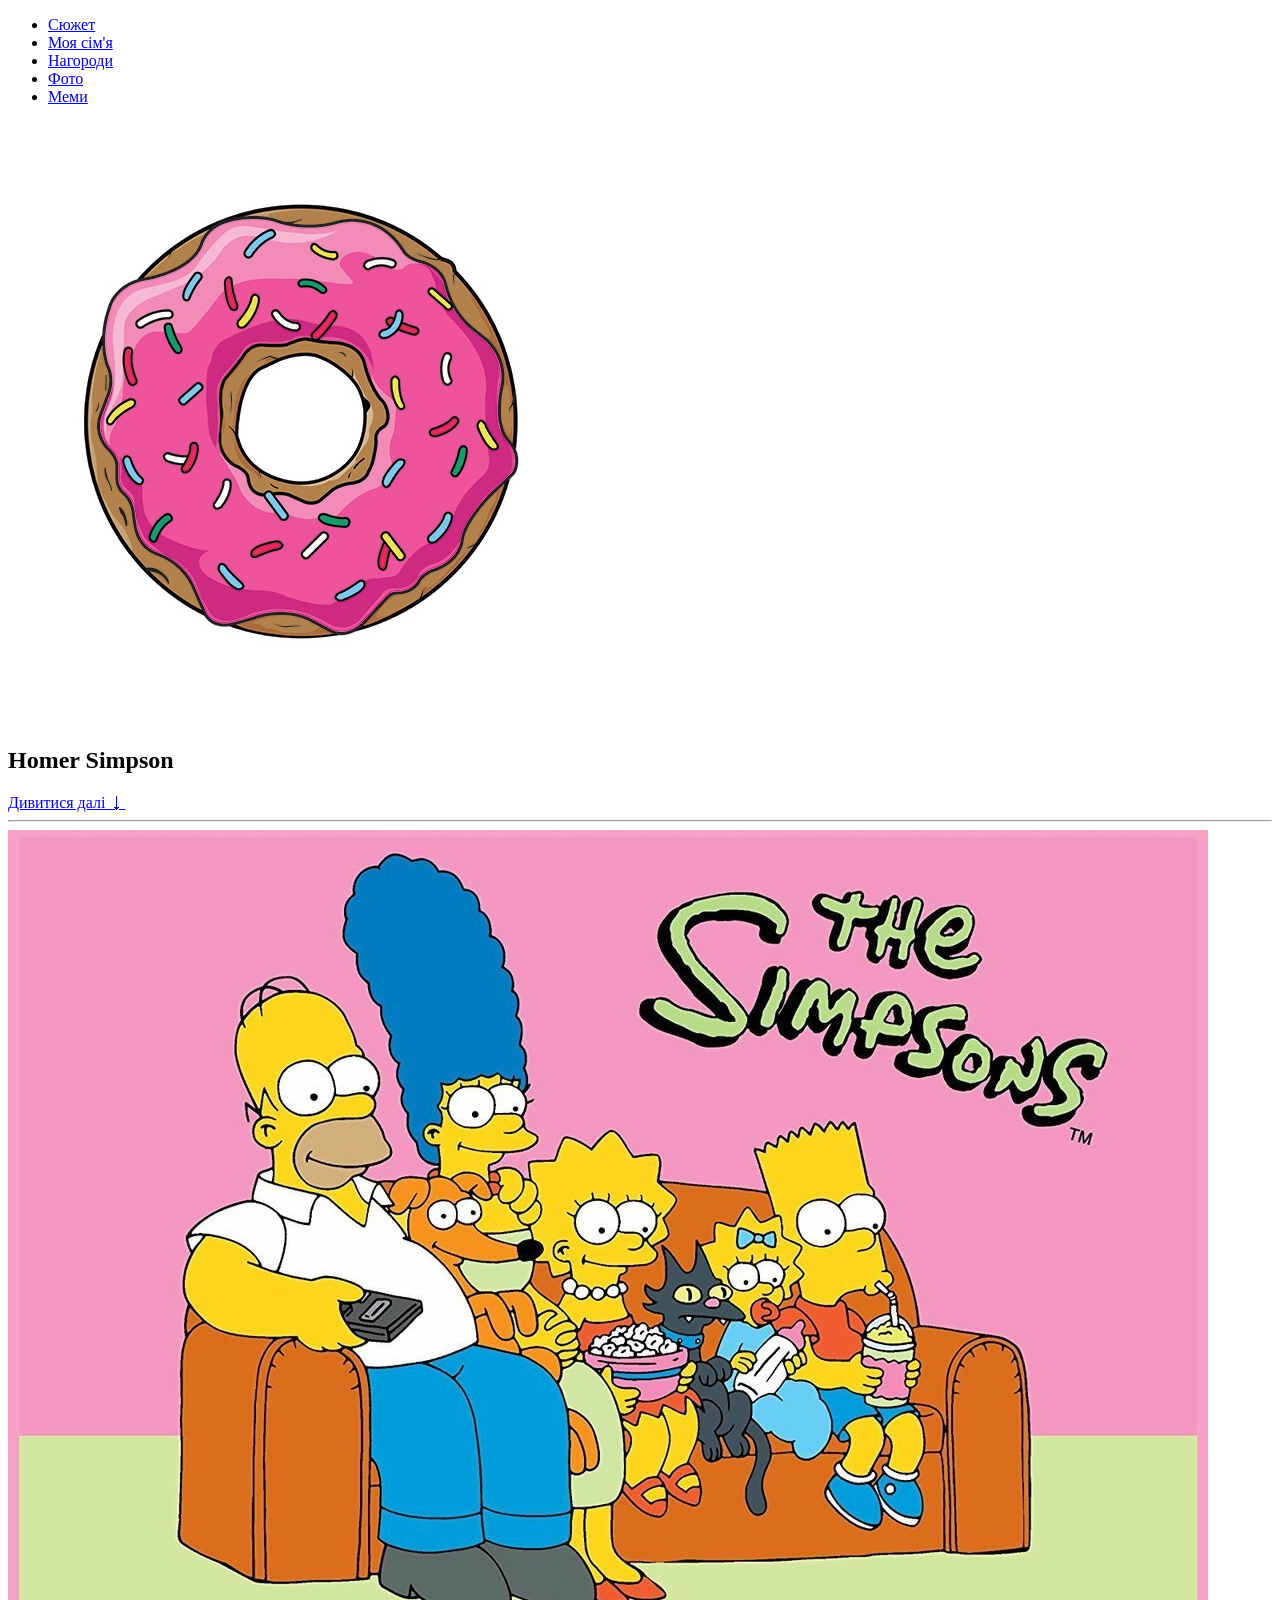
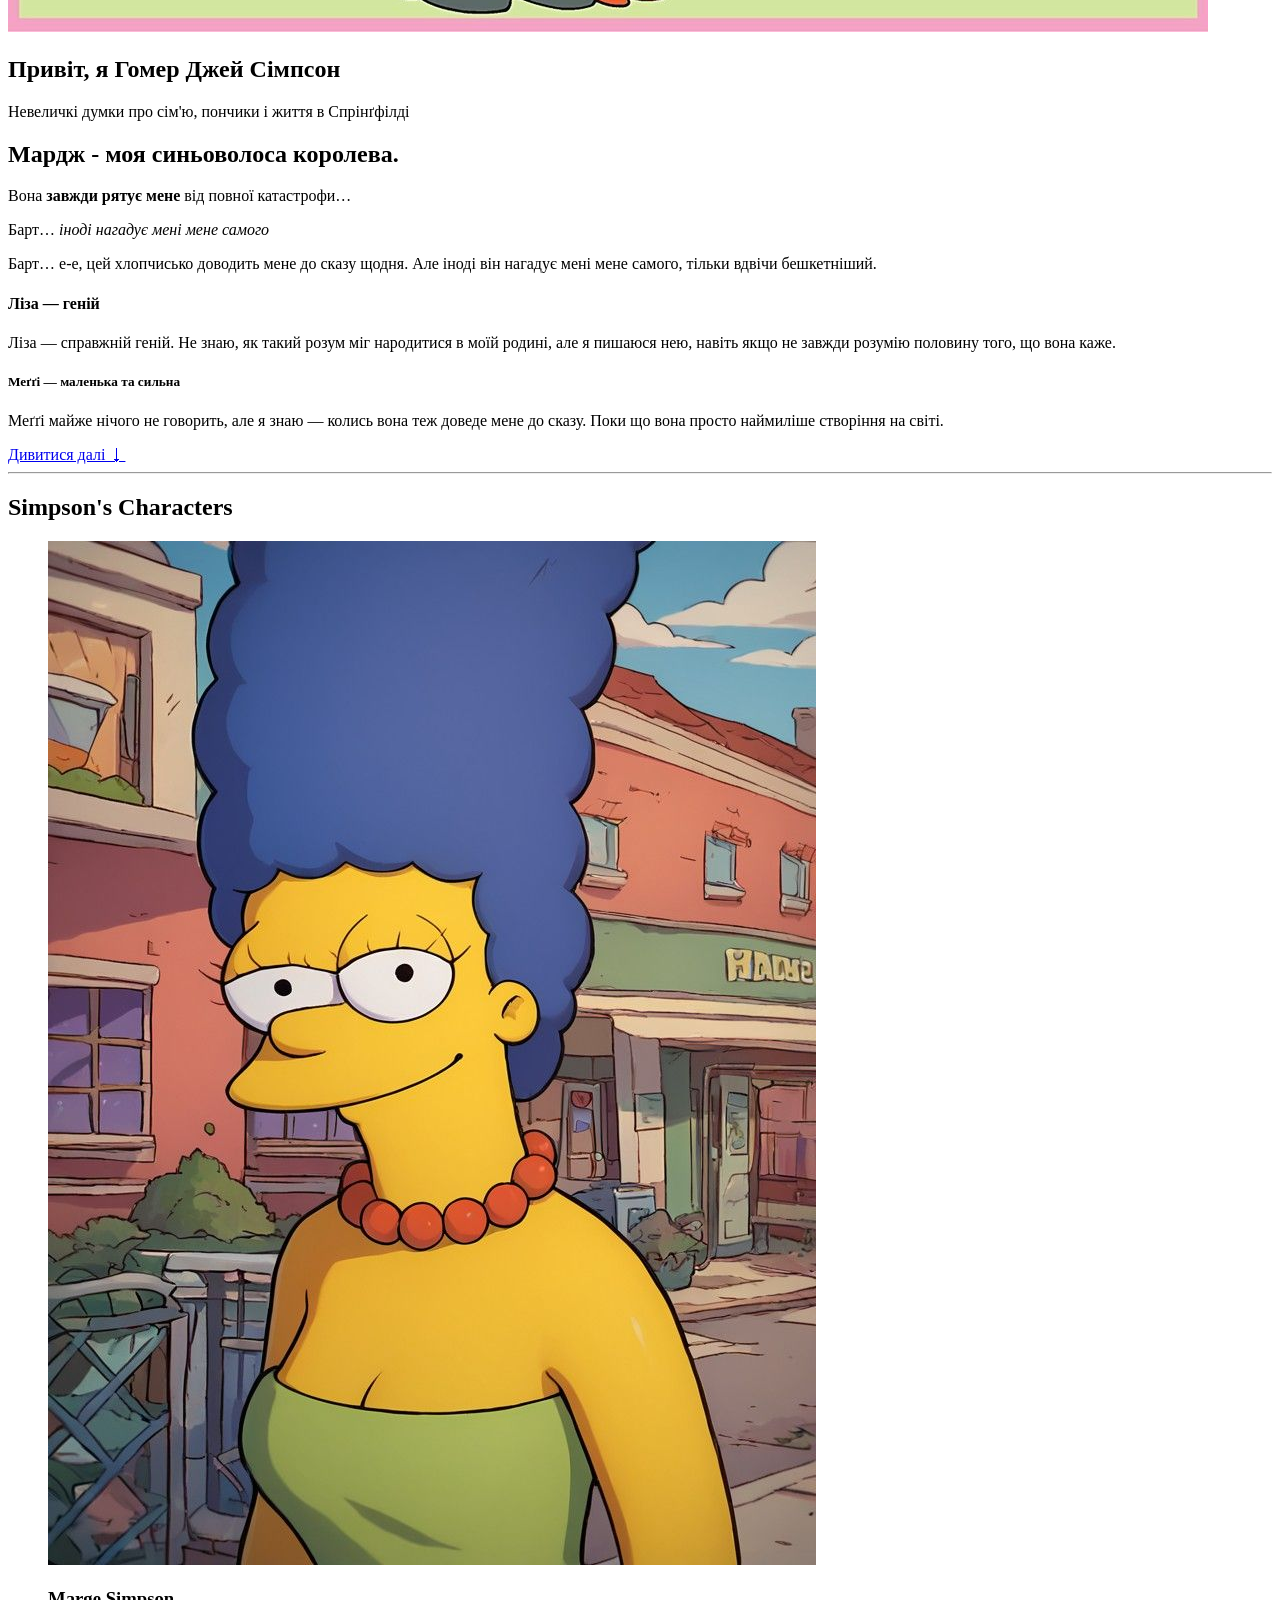
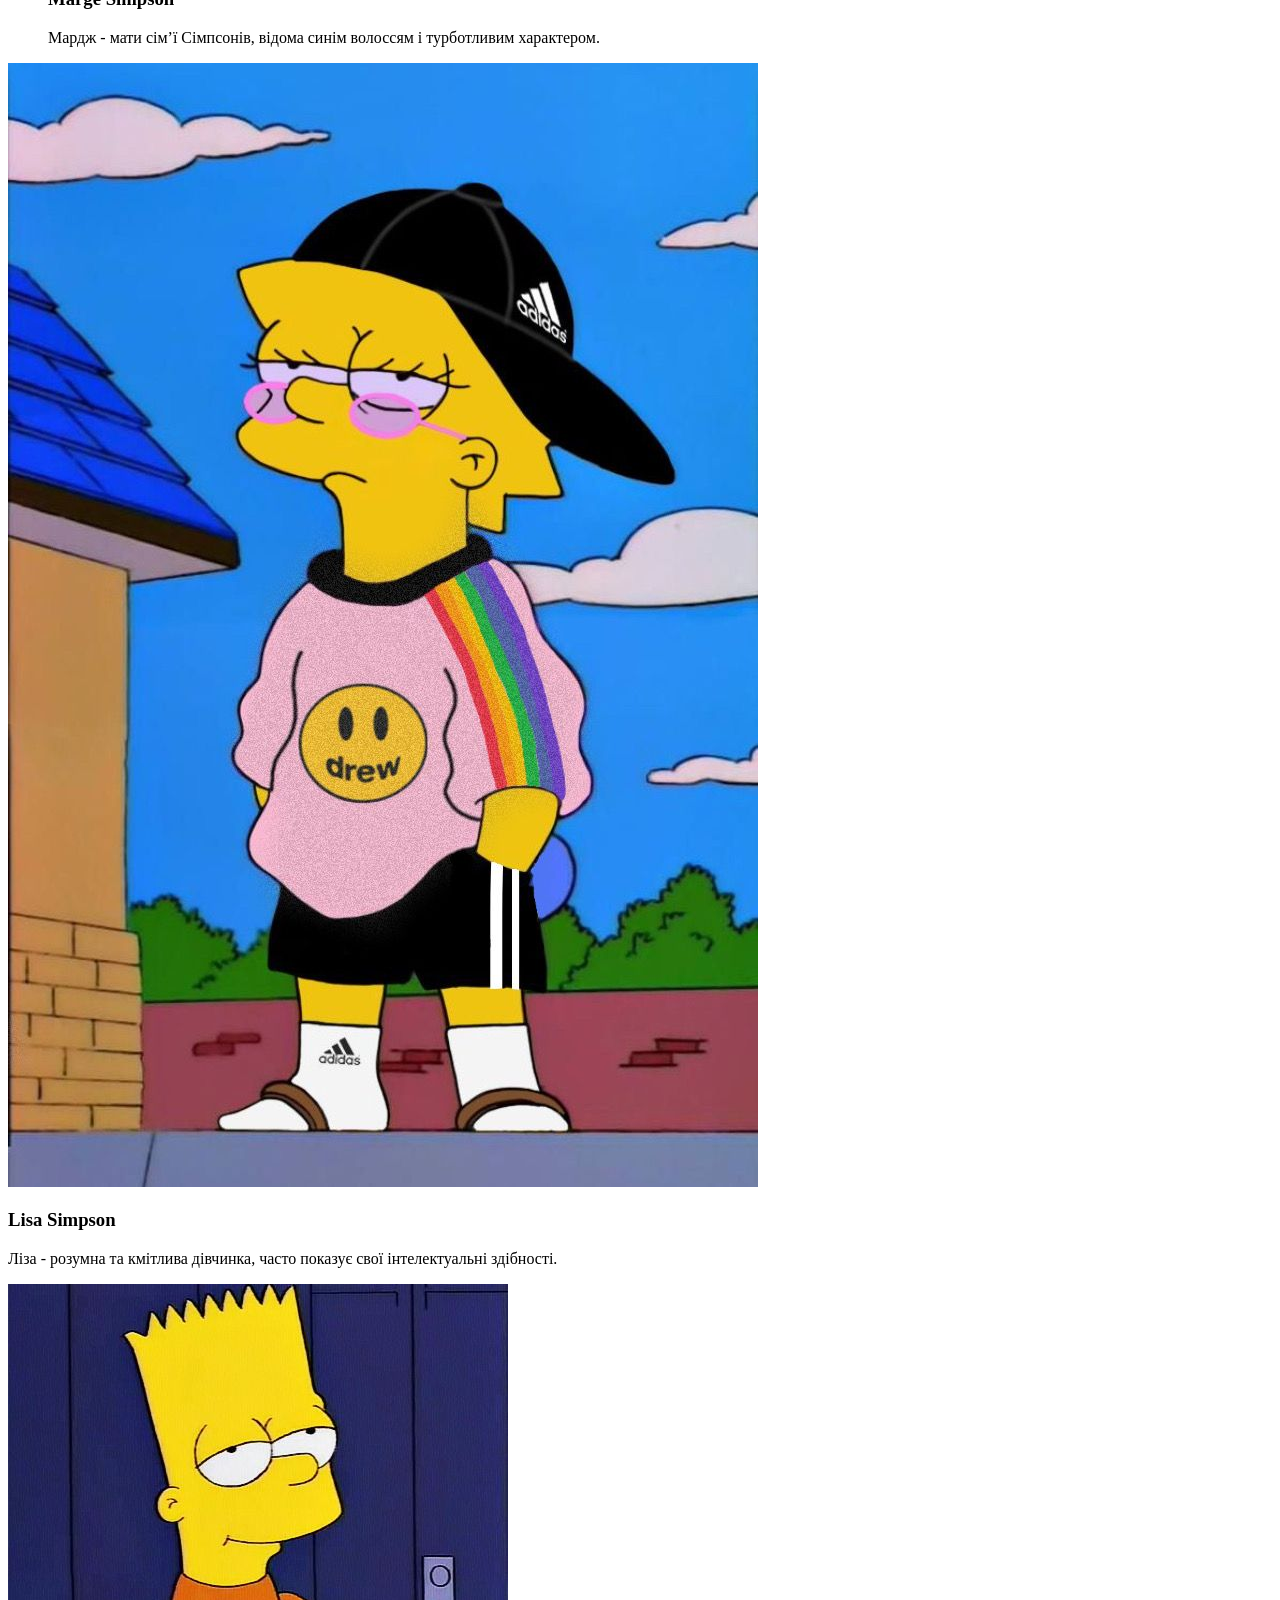
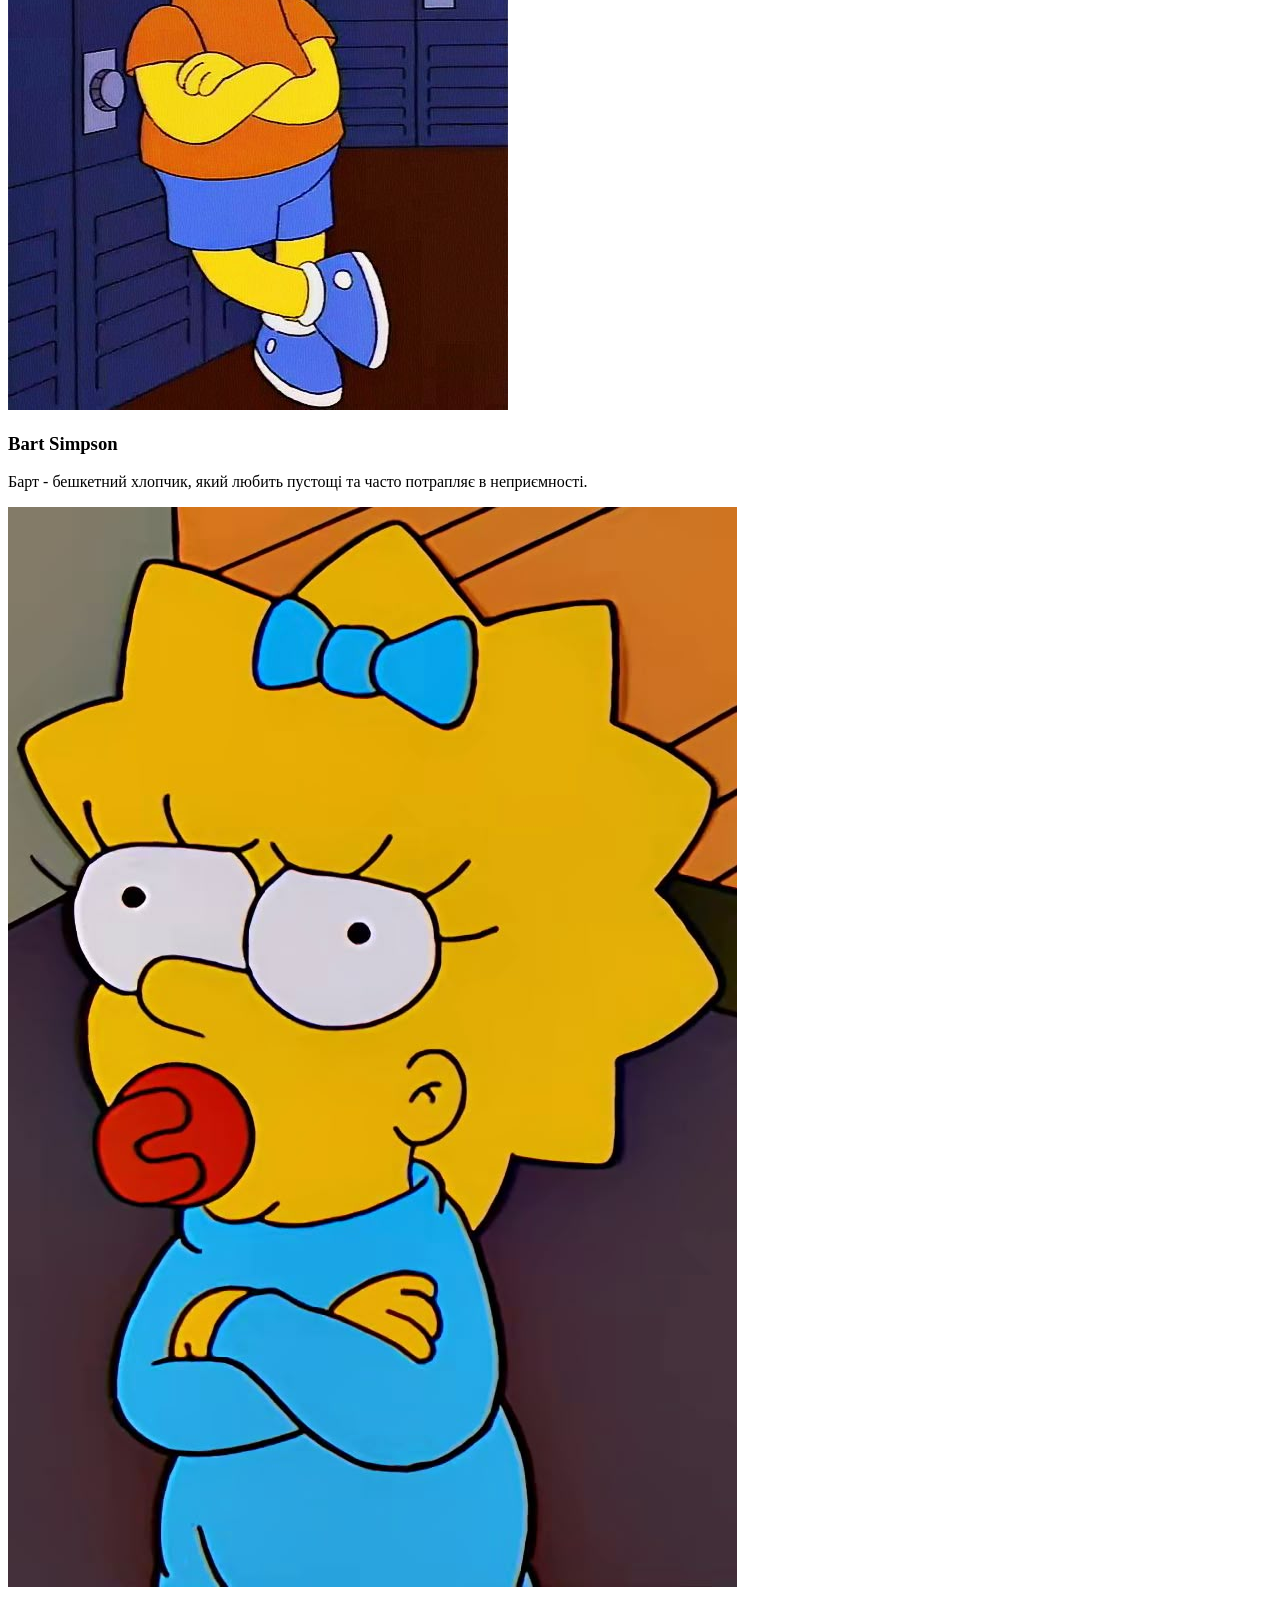
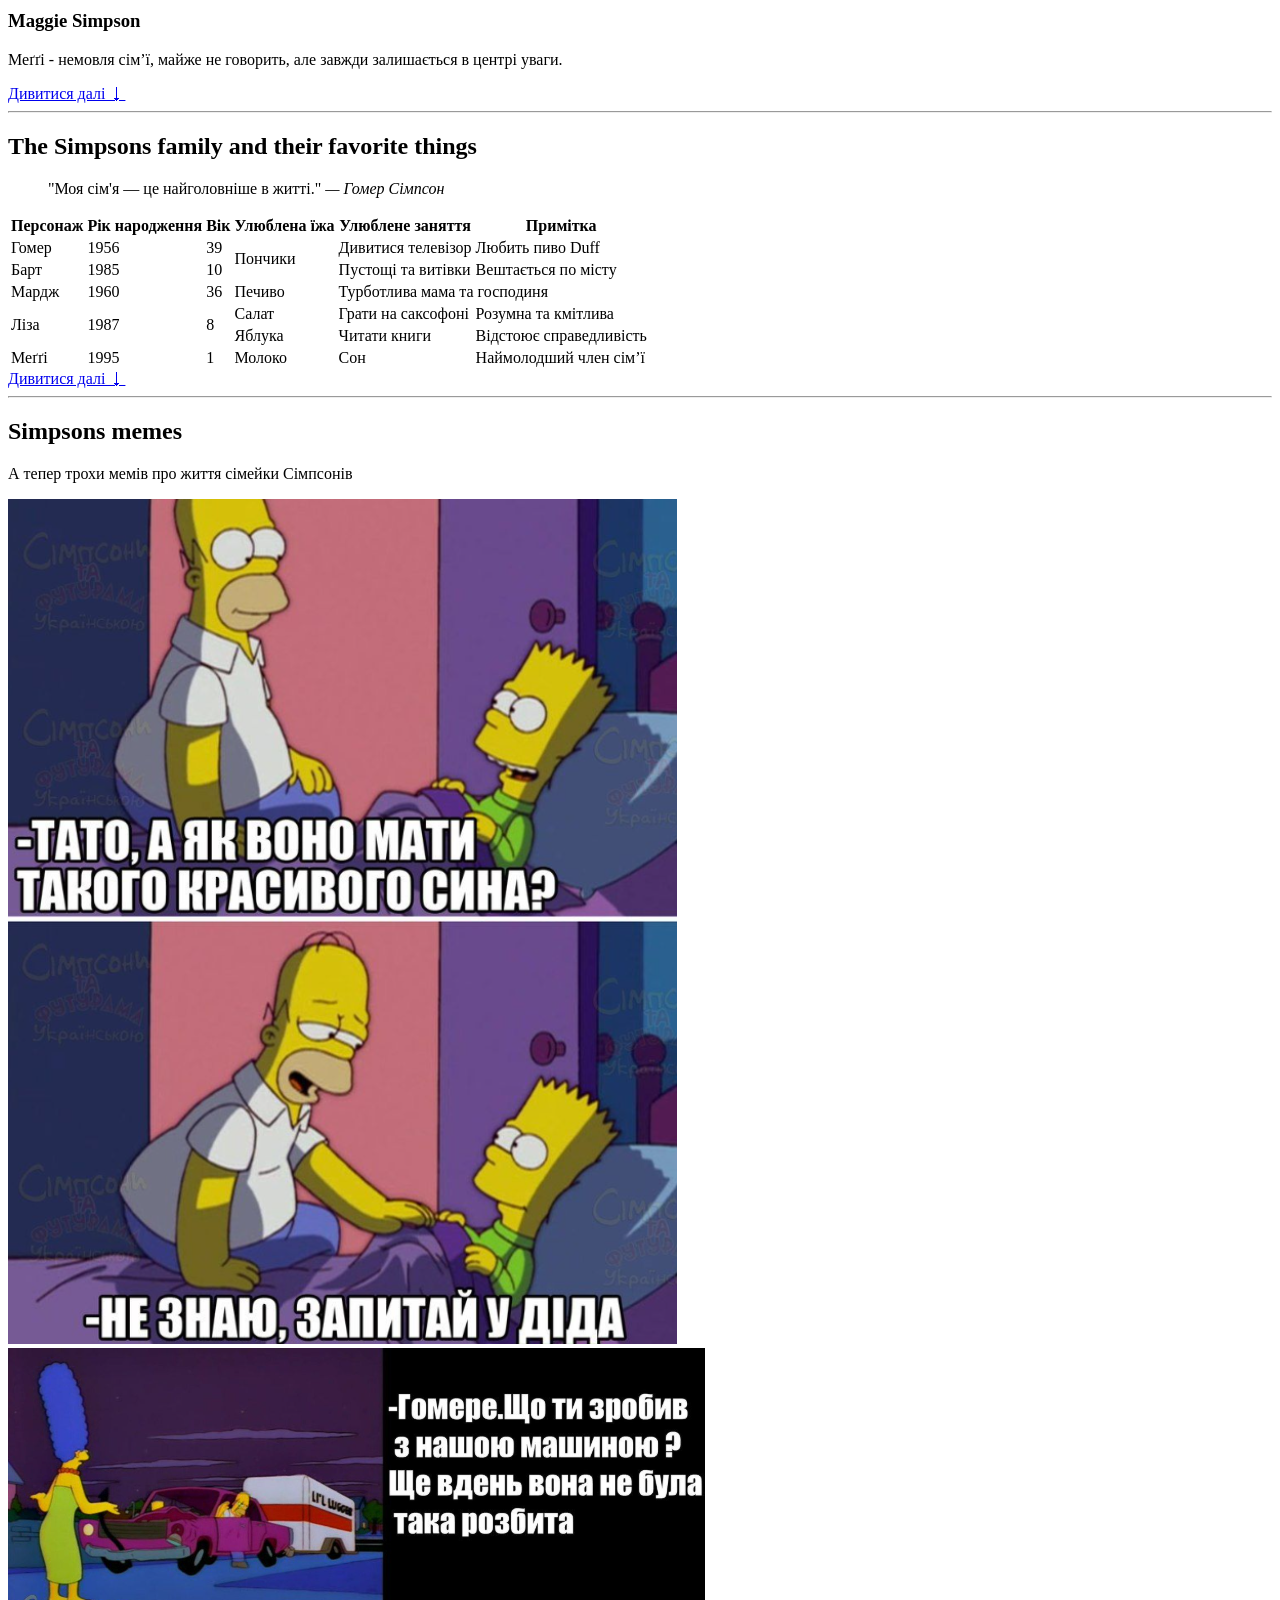
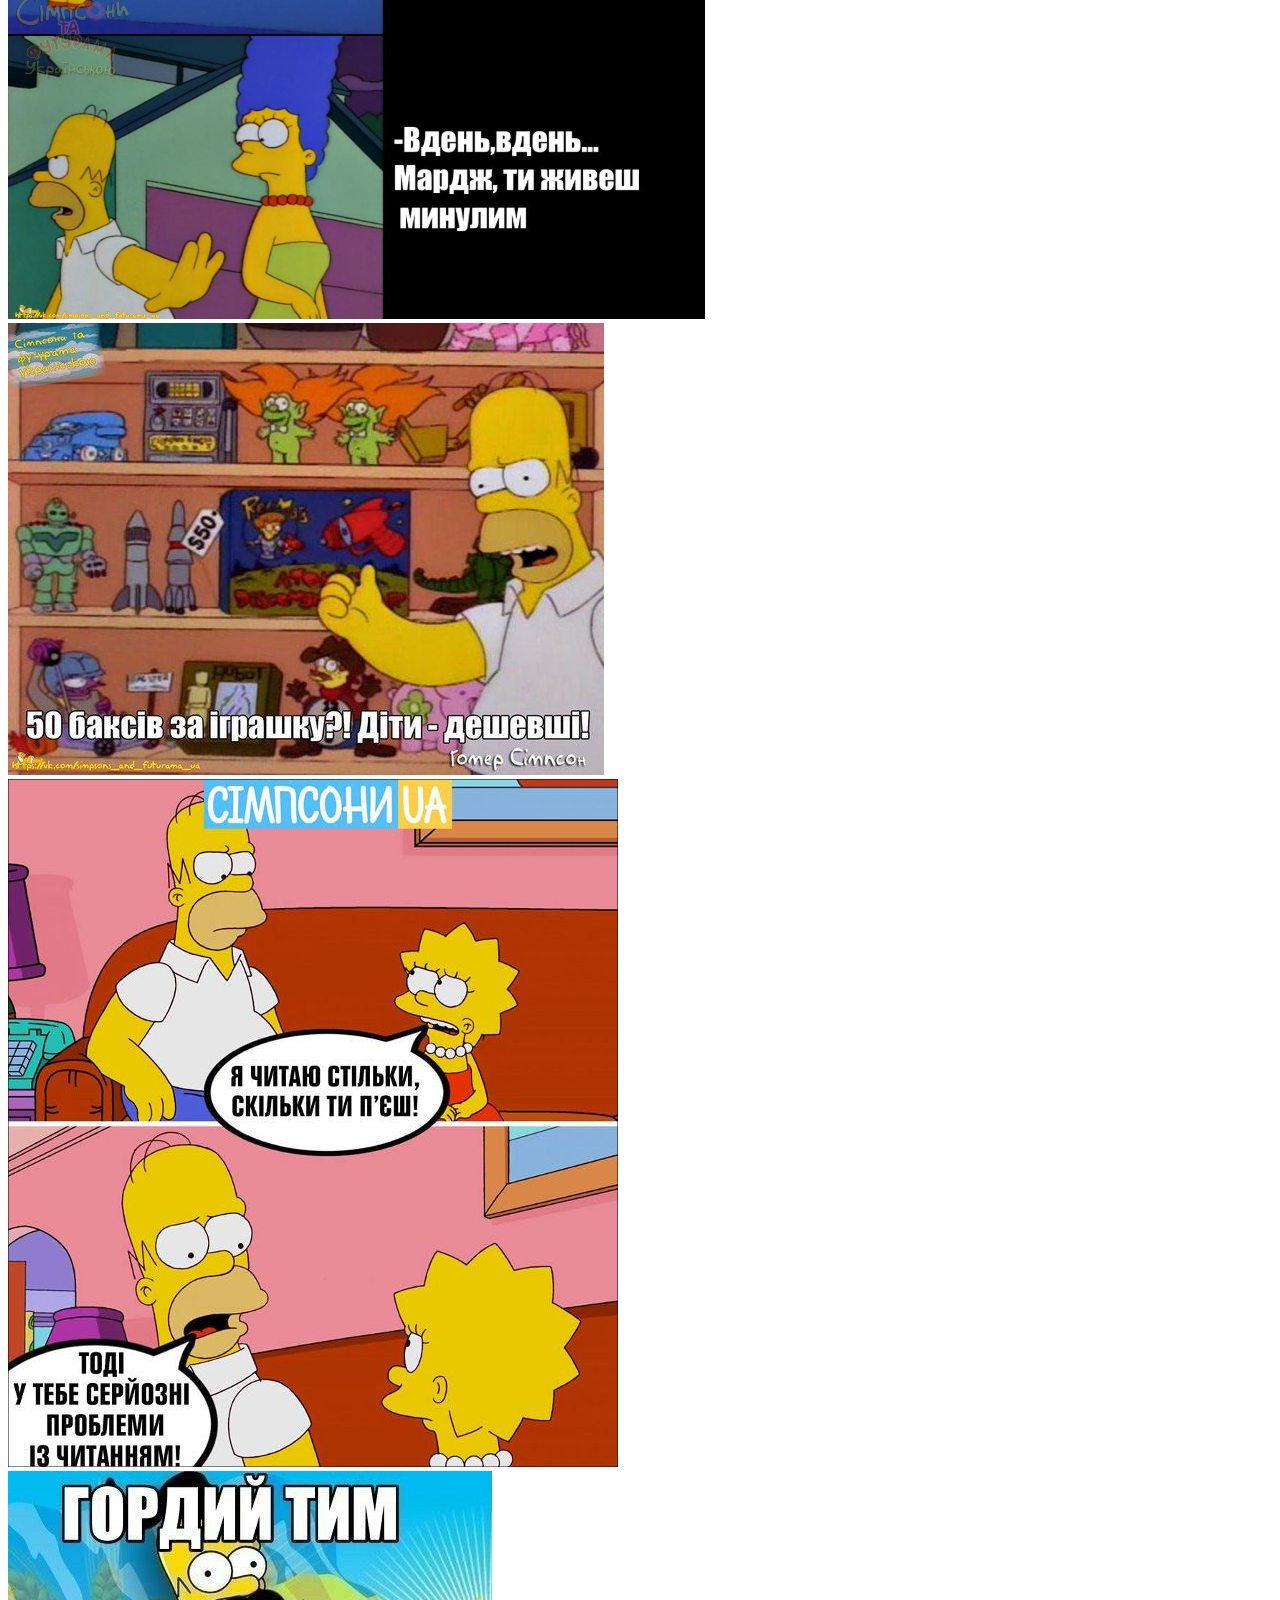
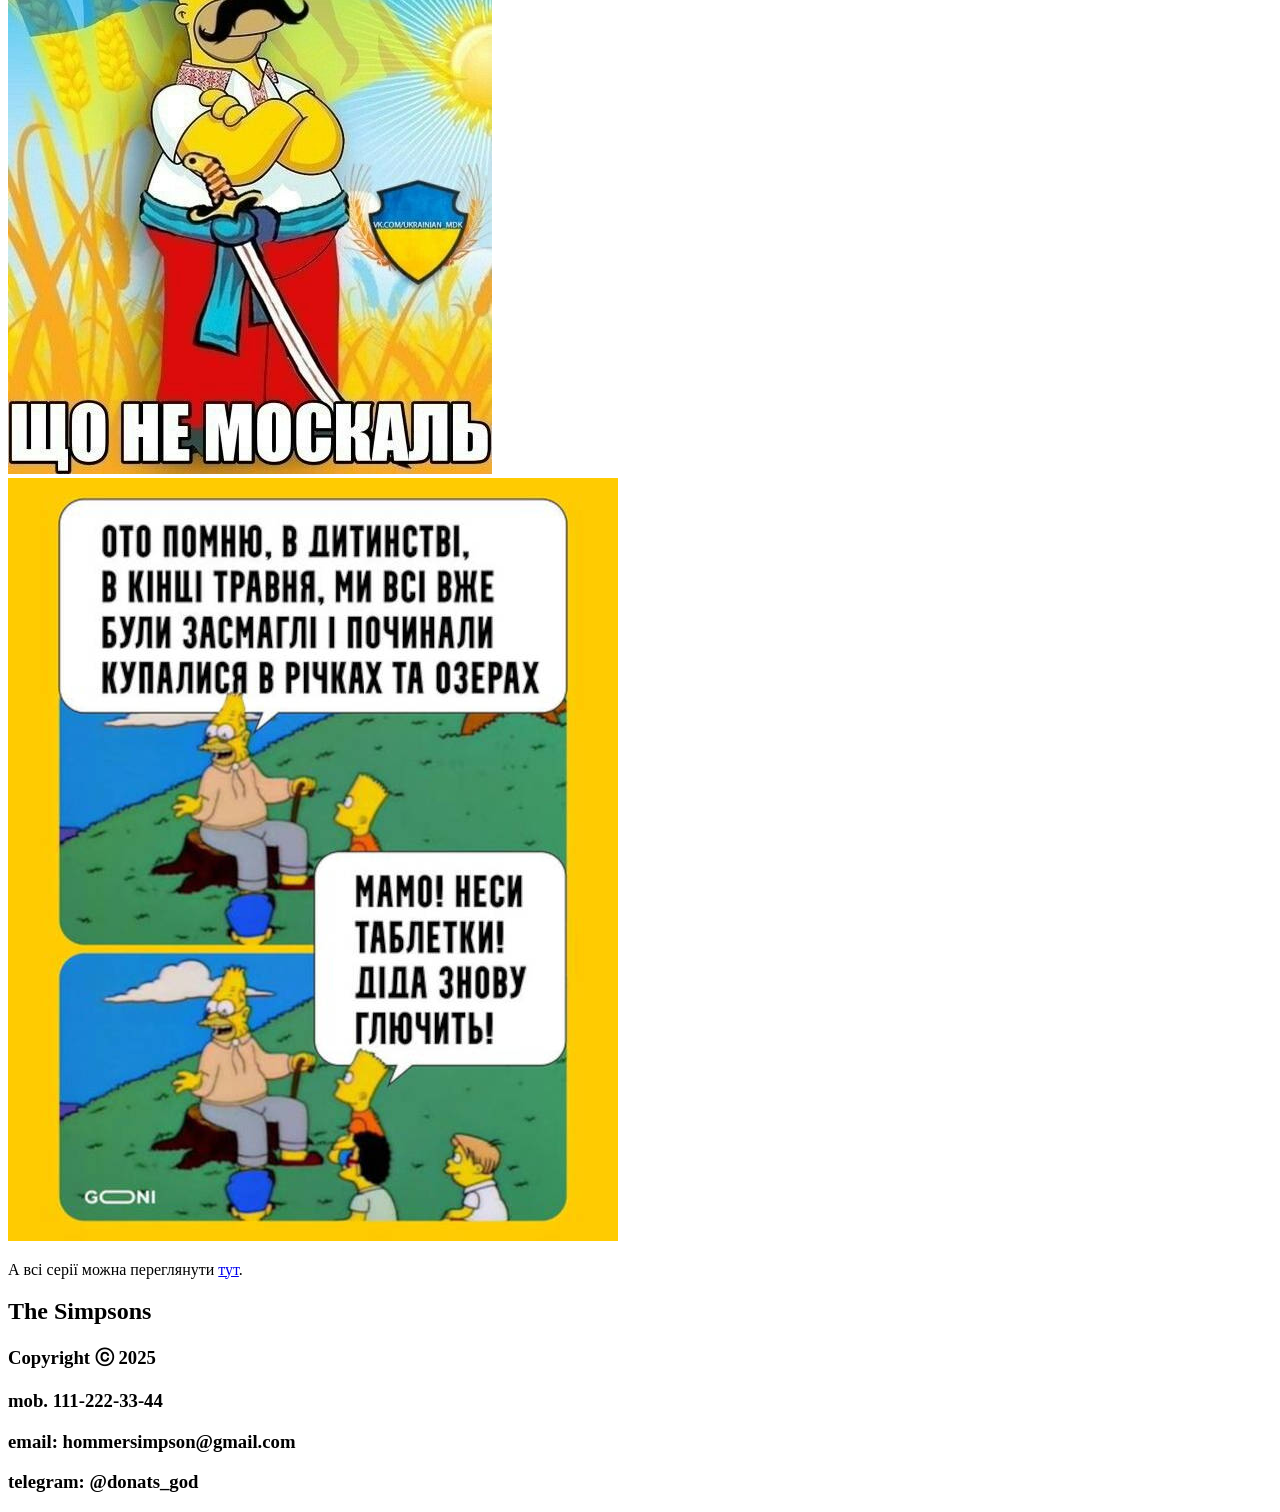
==== html/index.html @ 47d93197 "Initial commit - додано файли ЛР1" ====
<!DOCTYPE html>
<!DOCTYPE html>
<html lang="en">

<head>
    <title> Homer Simpson</title>
    <link rel="stylesheet" href="css/style.css">
    <link href="https://fonts.googleapis.com/css2?family=Bungee&display=swap" rel="stylesheet">
    <style>
        html {
            scroll-behavior: smooth;
        }
    </style>
</head>

<body>
    <header>
        <nav class="navbar">
            <ul>
                <li><a href="#plot">Сюжет</a></li>
                <li><a href="#film-crew">Моя сім'я</a></li>
                <li><a href="#awards">Нагороди</a></li>
                <li><a href="#photo">Фото</a></li>
                <li><a href="#contact">Меми</a></li>
            </ul> <img src="/images/img.png" alt="donat" class="logo"> </div>
            <div class="content">
                <h1>Homer Simpson</h1>
            </div>
            <div class="button1"> <a href="#plot" class="btn">Дивитися далі ⭣</a>
        </nav>
    </header>
    <main>
        <hr>
        <section id="plot">
            <div class="plot">
                <div class="info-container"> <img src="/images/family.png" alt="joke" class="family">
                    <div class="tell">
                        <h1>Привіт, я Гомер Джей Сімпсон</h1>
                        <p>Невеличкі думки про сім'ю, пончики і життя в Спрінґфілді</p>
                        <h2>Мардж - моя синьоволоса королева.</h2>
                        <p>Вона <strong>завжди рятує мене</strong> від повної катастрофи…</p>
                        <p>Барт… <em>іноді нагадує мені мене самого</em></p>
                        <p>Барт… е-е, цей хлопчисько доводить мене до сказу щодня. Але іноді він нагадує мені мене
                            самого, тільки вдвічи бешкетніший.</p>
                        <h4>Ліза — геній</h4>
                        <p>Ліза — справжній геній. Не знаю, як такий розум міг народитися в моїй родині, але я пишаюся
                            нею, навіть якщо не завжди розумію половину того, що вона каже.</p>
                        <h5>Меґґі — маленька та сильна</h5>
                        <p>Меґґі майже нічого не говорить, але я знаю — колись вона теж доведе мене до сказу. Поки що
                            вона просто наймиліше створіння на світі.</p>
                    </div>
                </div> <a href="#film-crew" class="btn">Дивитися далі ⭣</a>
            </div>
        </section>
        <hr>
        <section id="film-crew">
            <div class="persons">
                <h2>Simpson's Characters</h2>
                <div class="cards-container">
                    <figure class="card"> <img src="/images/margaret.png" alt="Mардж">
                        <figcaption>
                            <h3>Marge Simpson</h3>
                            <p>Мардж - мати сім’ї Сімпсонів, відома синім волоссям і турботливим характером.</p>
                        </figcaption>
                    </figure>
                    <article class="card"> <img src="/images/lisa.png" alt="Ліза">
                        <h3>Lisa Simpson</h3>
                        <p>Ліза - розумна та кмітлива дівчинка, часто показує свої інтелектуальні здібності.</p>
                    </article>
                    <div class="card"> <img src="/images/bart.png" alt="Барт">
                        <h3>Bart Simpson</h3>
                        <p>Барт - бешкетний хлопчик, який любить пустощі та часто потрапляє в неприємності.</p>
                    </div>
                    <div class="card"> <img src="/images/maggie.png" alt="Меґґі">
                        <h3>Maggie Simpson</h3>
                        <p>Меґґі - немовля сім’ї, майже не говорить, але завжди залишається в центрі уваги.</p>
                    </div>
                </div> <a href="#awards" class="btn">Дивитися далі ⭣</a>
            </div>
        </section>
        <hr>
        <section id="awards">
            <div class="awards-content">
                <h2>The Simpsons family and their favorite things</h2>
                <blockquote class="quote"> "Моя сім'я — це найголовніше в житті." <cite>— Гомер Сімпсон</cite>
                </blockquote>
                <table>
                    <tr>
                        <th>Персонаж</th>
                        <th>Рік народження</th>
                        <th>Вік</th>
                        <th>Улюблена їжа</th>
                        <th>Улюблене заняття</th>
                        <th>Примітка</th>
                    </tr>
                    <tr>
                        <td>Гомер</td>
                        <td>1956</td>
                        <td>39</td>
                        <td rowspan="2">Пончики</td>
                        <td>Дивитися телевізор</td>
                        <td>Любить пиво Duff</td>
                    </tr>
                    <tr>
                        <td>Барт</td>
                        <td>1985</td>
                        <td>10</td>
                        <td>Пустощі та витівки</td>
                        <td>Вештається по місту</td>
                    </tr>
                    <tr>
                        <td>Мардж</td>
                        <td>1960</td>
                        <td>36</td>
                        <td>Печиво</td>
                        <td colspan="2">Турботлива мама та господиня</td>
                    </tr>
                    <tr>
                        <td rowspan="2">Ліза</td>
                        <td rowspan="2">1987</td>
                        <td rowspan="2">8</td>
                        <td>Салат</td>
                        <td>Грати на саксофоні</td>
                        <td>Розумна та кмітлива</td>
                    </tr>
                    <tr>
                        <td>Яблука</td>
                        <td>Читати книги</td>
                        <td>Відстоює справедливість</td>
                    </tr>
                    <tr>
                        <td>Меґґі</td>
                        <td>1995</td>
                        <td>1</td>
                        <td>Молоко</td>
                        <td>Сон</td>
                        <td>Наймолодший член сім’ї</td>
                    </tr>
                </table> <a href="#photo" class="btn">Дивитися далі ⭣</a>
        </section>
        <hr>
        <section id="photo">
            <h2 class="mem">Simpsons memes</h2>
            <p class="mem-note">А тепер трохи мемів про життя сімейки Сімпсонів</p>
            <aside>
                <div class="mems-container">
                    <div class="mem-card"><img src="/images/mem1.png" alt="Мем 1"></div>
                    <div class="mem-card"><img src="/images/mem2.png" alt="Мем 2"></div>
                    <div class="mem-card"><img src="/images/mem3.png" alt="Мем 3"></div>
                    <div class="mem-card"><img src="/images/mem4.png" alt="Мем 4"></div>
                    <div class="mem-card"><img src="/images/mem5.png" alt="Мем 5"></div>
                    <div class="mem-card"><img src="/images/mem6.png" alt="Мем 6"></div>
                </div>
                <p class="watch-link"> А всі серії можна переглянути <a href="https://simpsonsua.tv/simpsony/"
                        target="_blank">тут</a>. </p>
            </aside>
        </section>
        </div>
        </section>
    </main>
    <section id="contact">
        <div class="text">
            <h1>The Simpsons</h1>
        </div>
        <div class="footer">
            <h3>Copyright ⓒ 2025</h3>
            <h3>mob. 111-222-33-44</h3>
            <h3>email: hommersimpson@gmail.com</h3>
            <h3>telegram: @donats_god</h3>
        </div>
    </section>
</body>

</html>
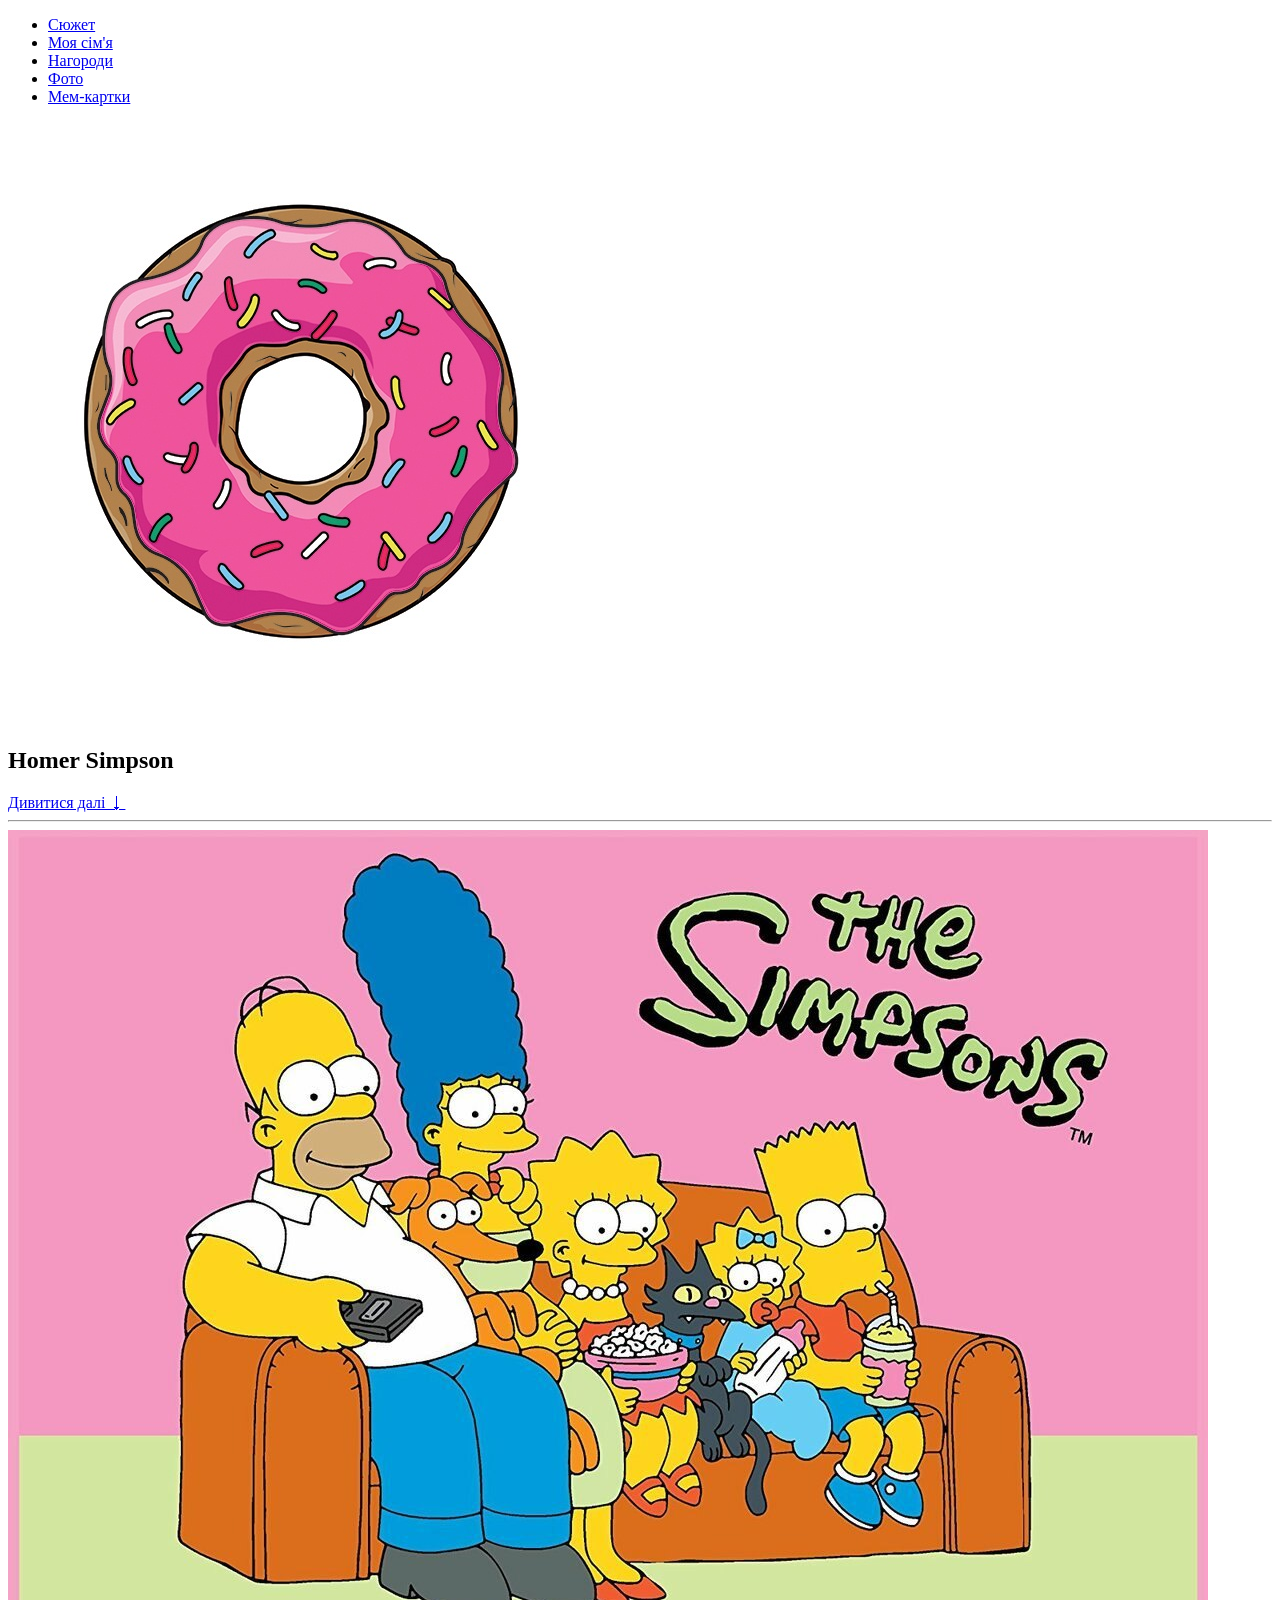
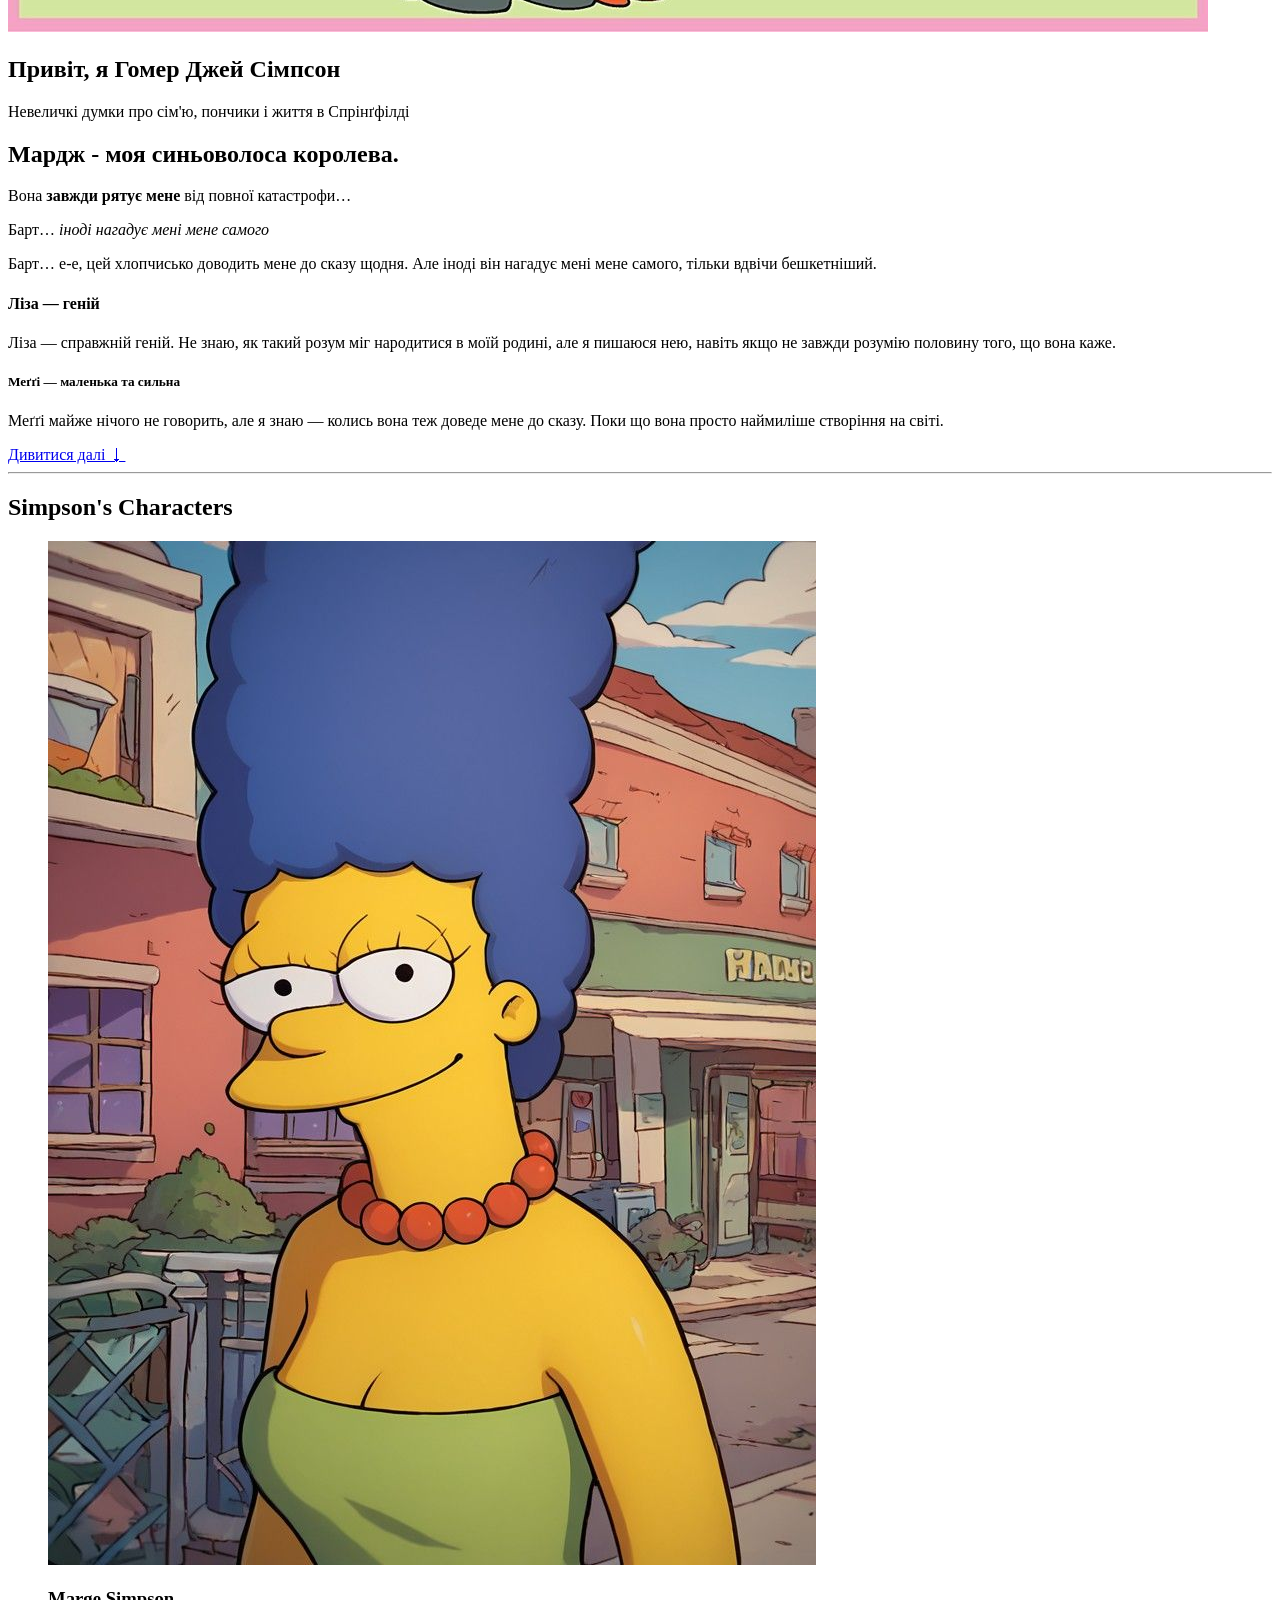
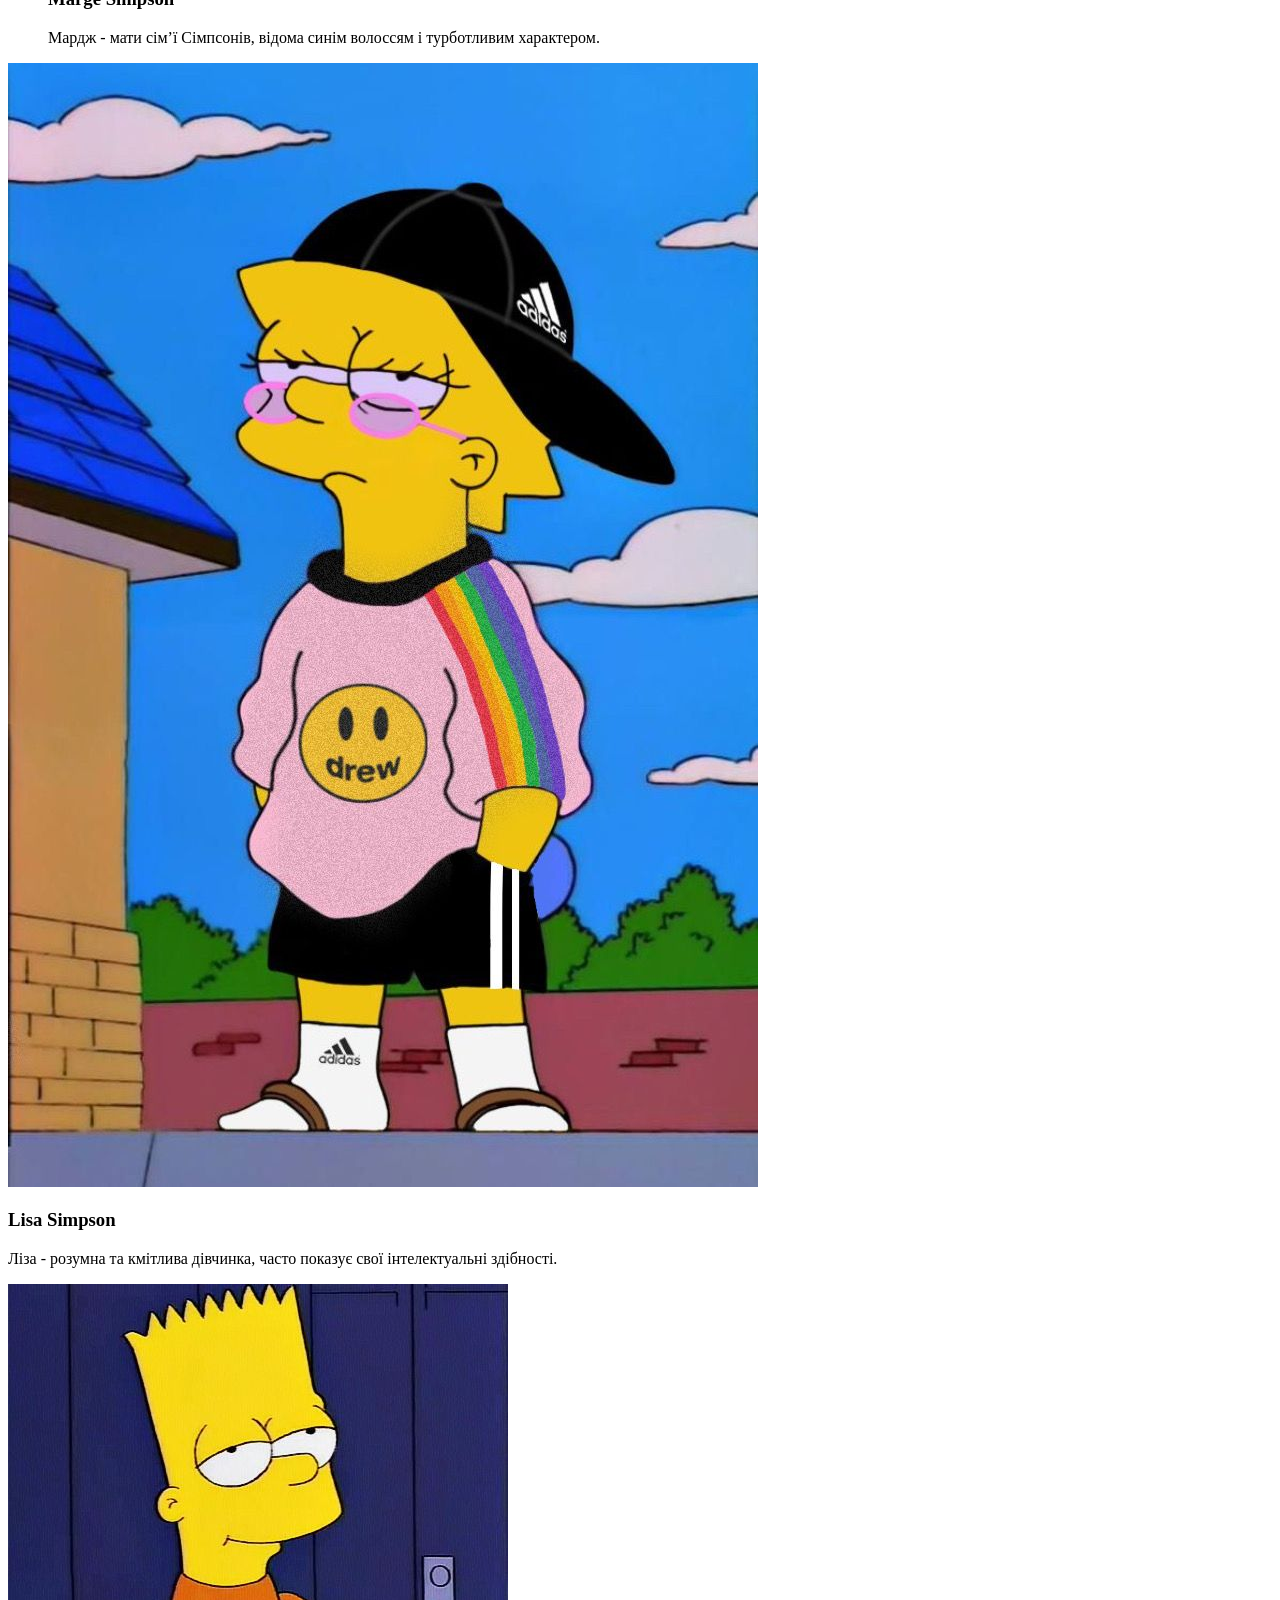
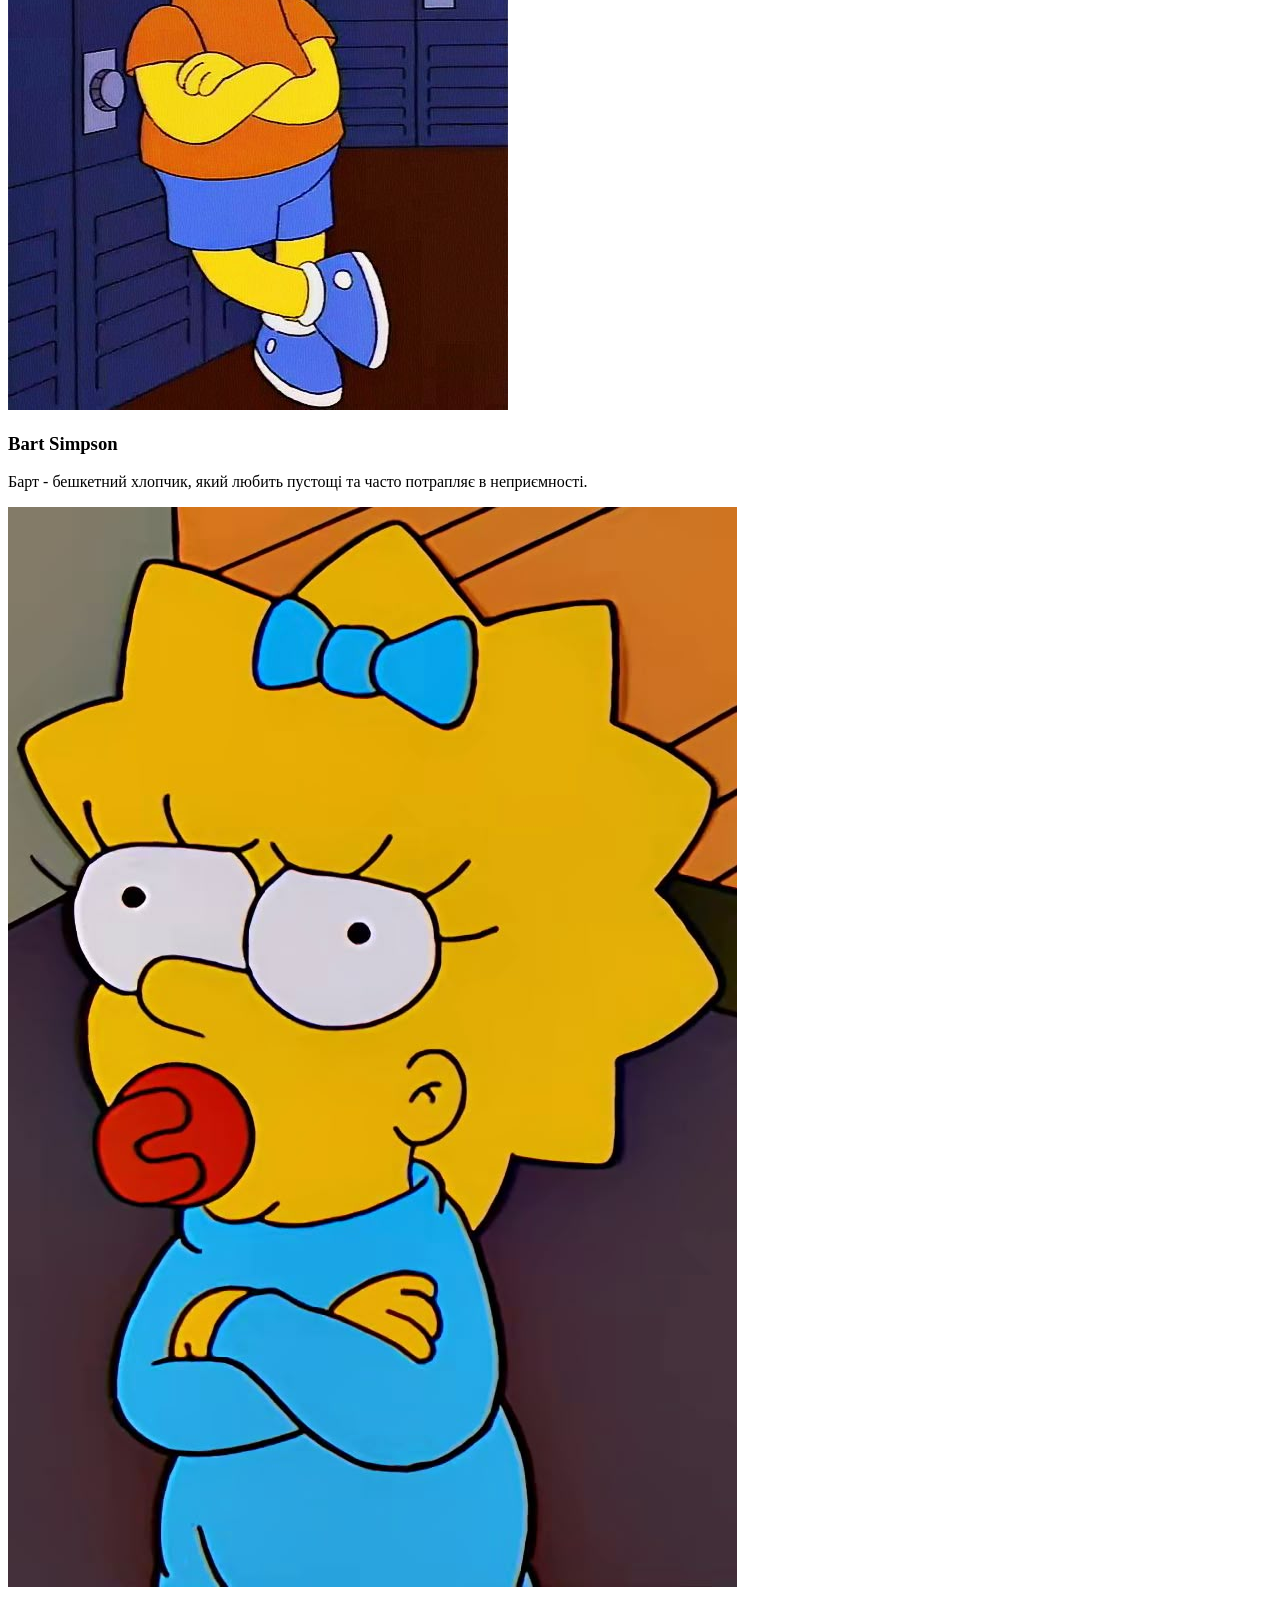
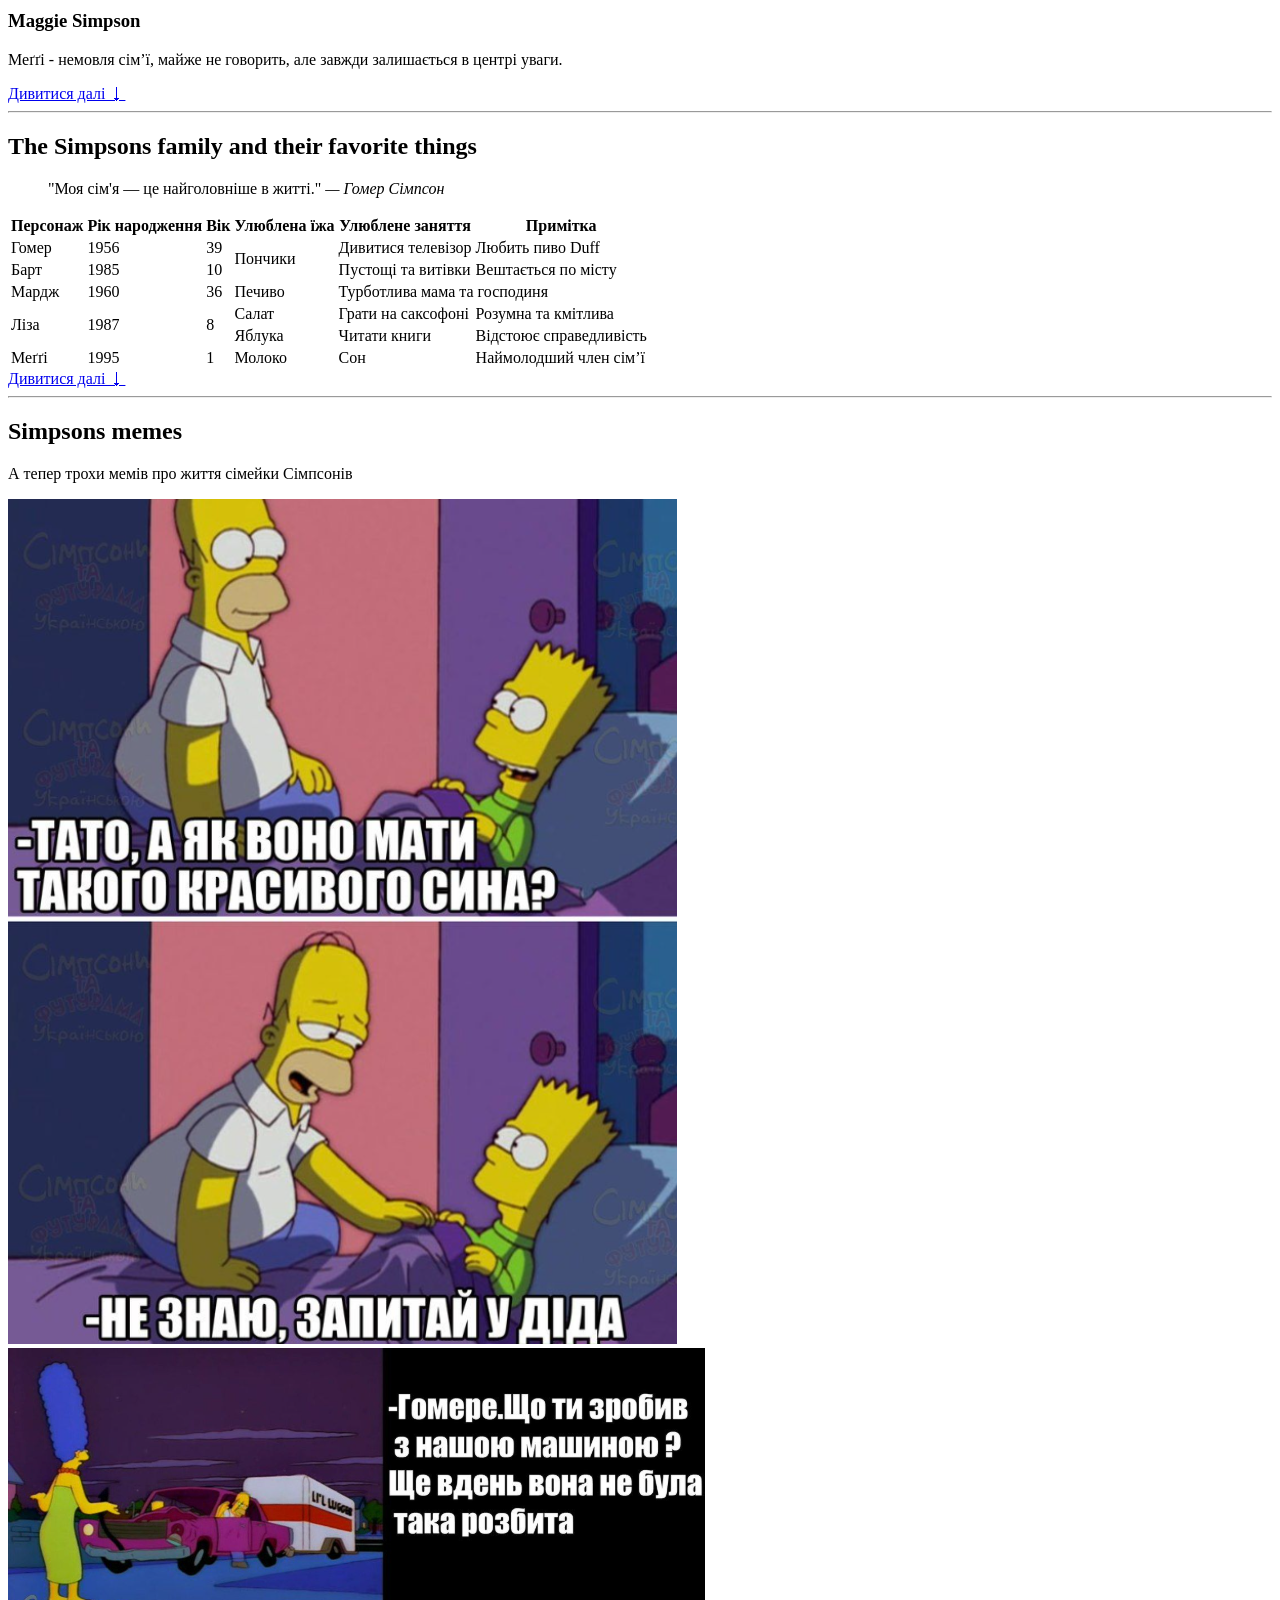
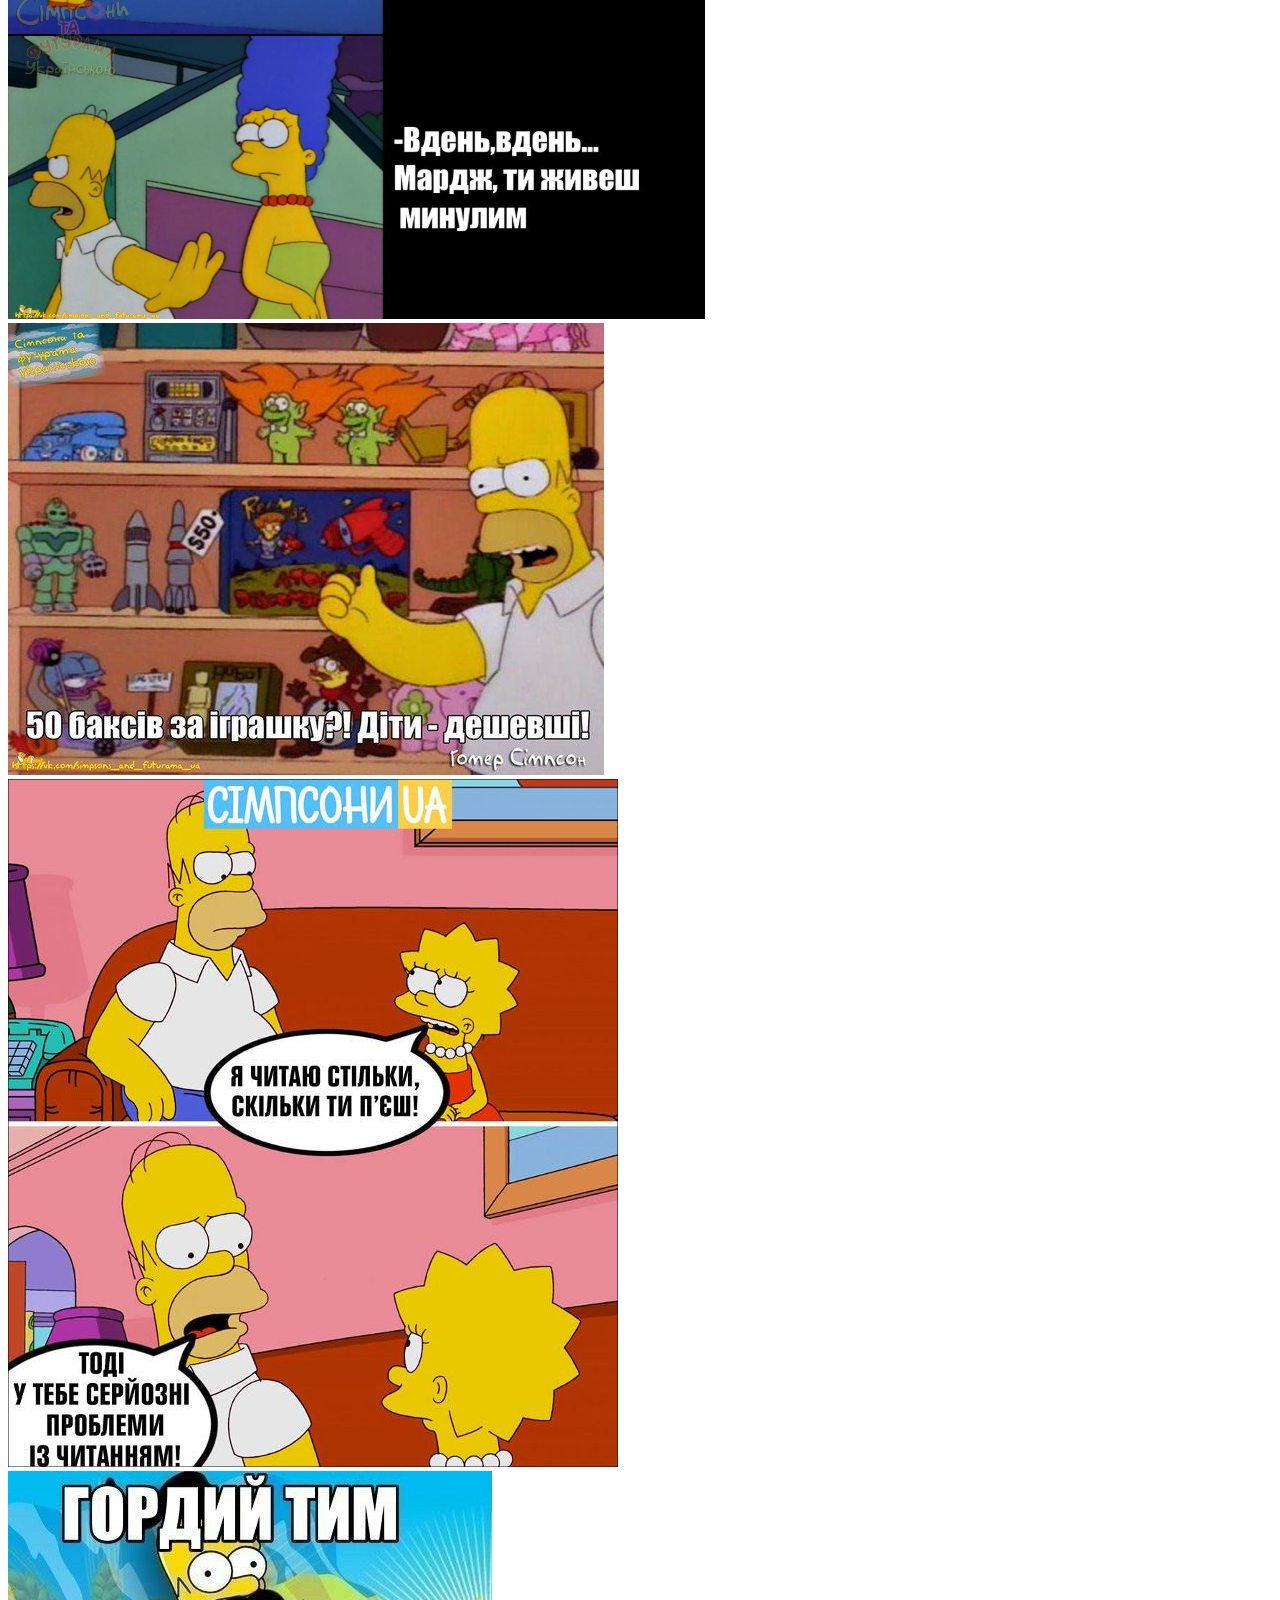
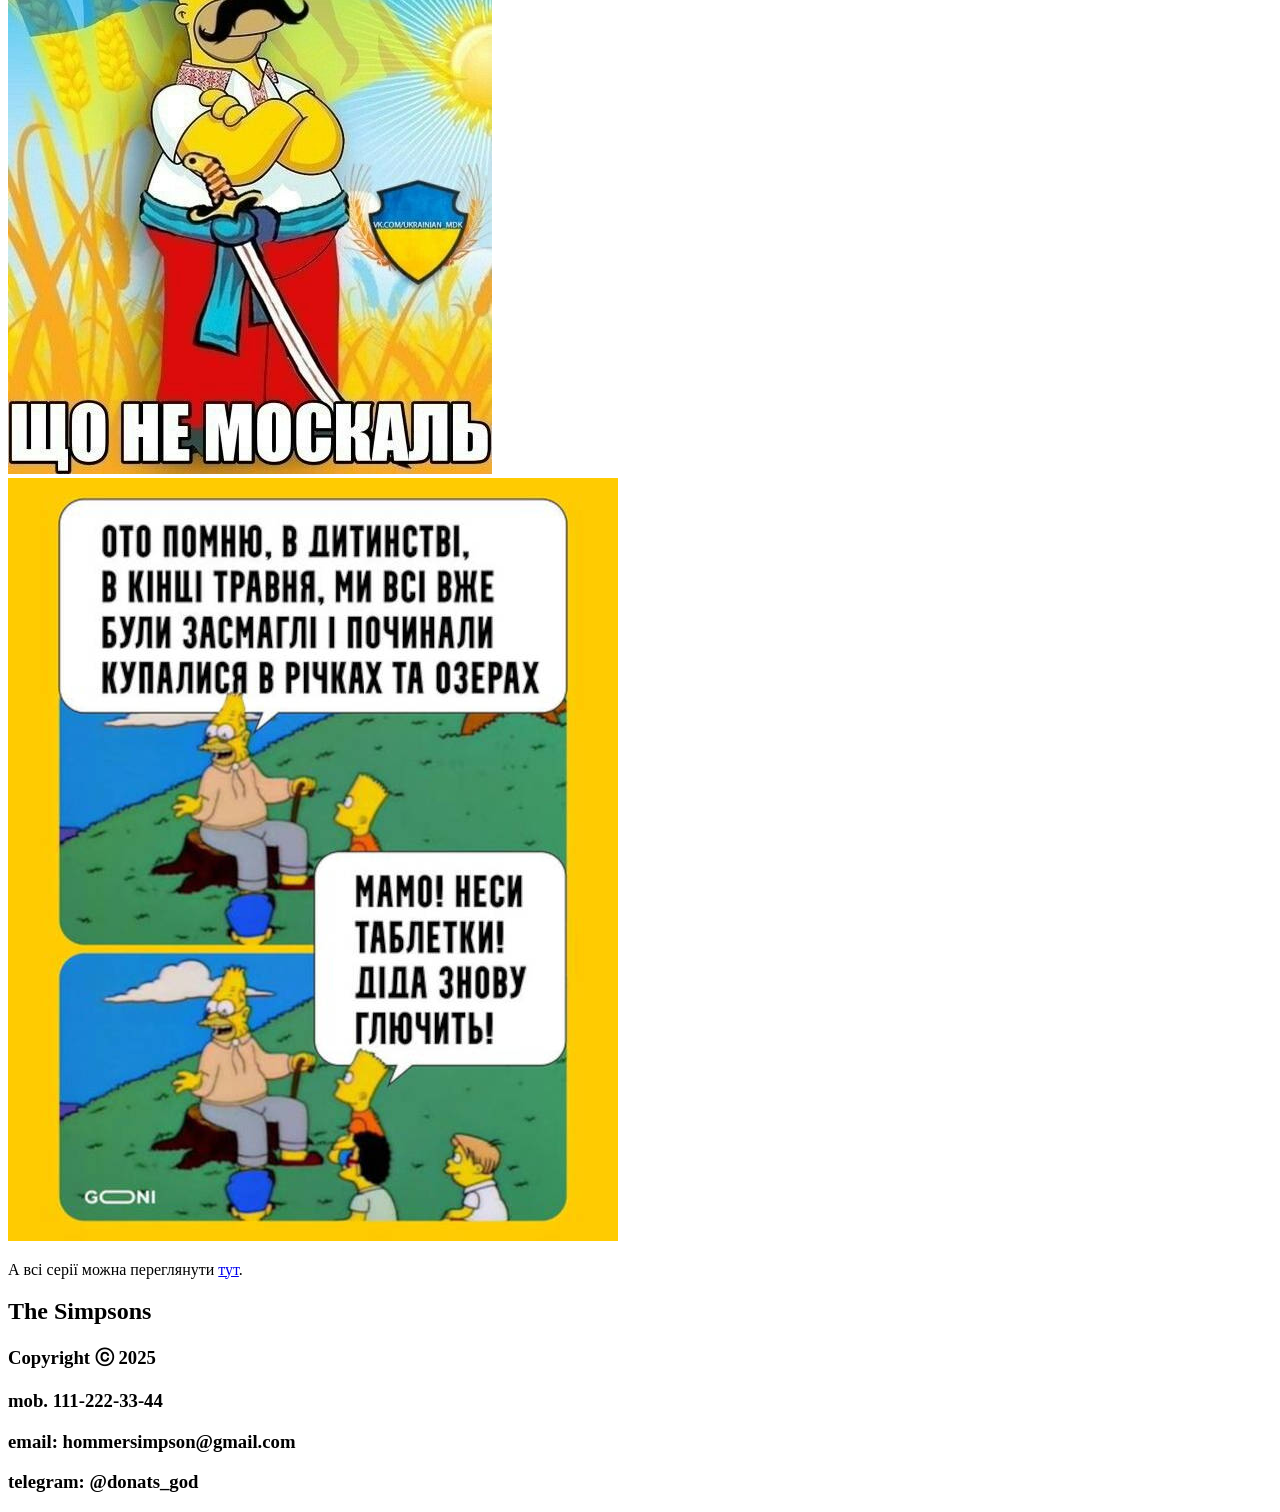
==== commit 6887d4aa: "Змінено назву сторінки у гілці new-feature" ====
--- a/html/index.html
+++ b/html/index.html
@@ -21,7 +21,7 @@
                 <li><a href="#film-crew">Моя сім'я</a></li>
                 <li><a href="#awards">Нагороди</a></li>
                 <li><a href="#photo">Фото</a></li>
-                <li><a href="#contact">Меми</a></li>
+                <li><a href="#contact">Мем-картки</a></li>
             </ul> <img src="/images/img.png" alt="donat" class="logo"> </div>
             <div class="content">
                 <h1>Homer Simpson</h1>
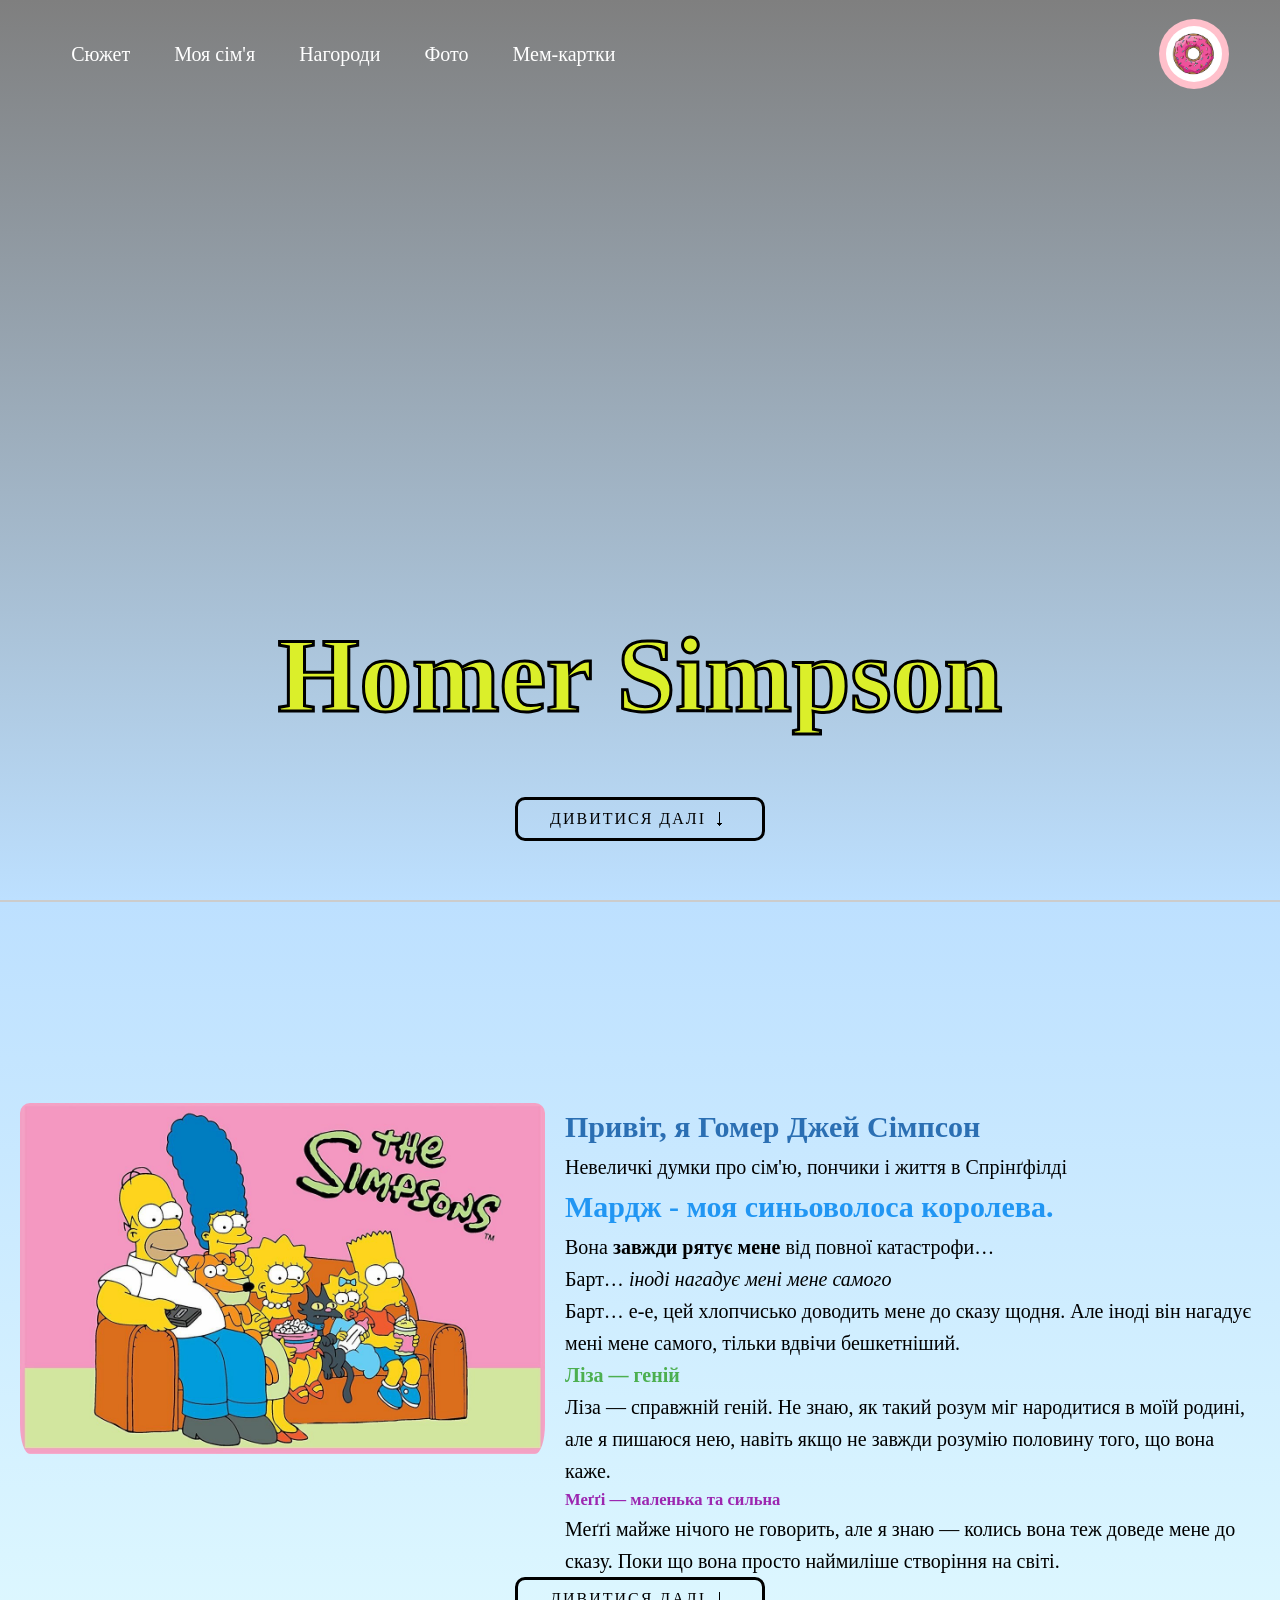
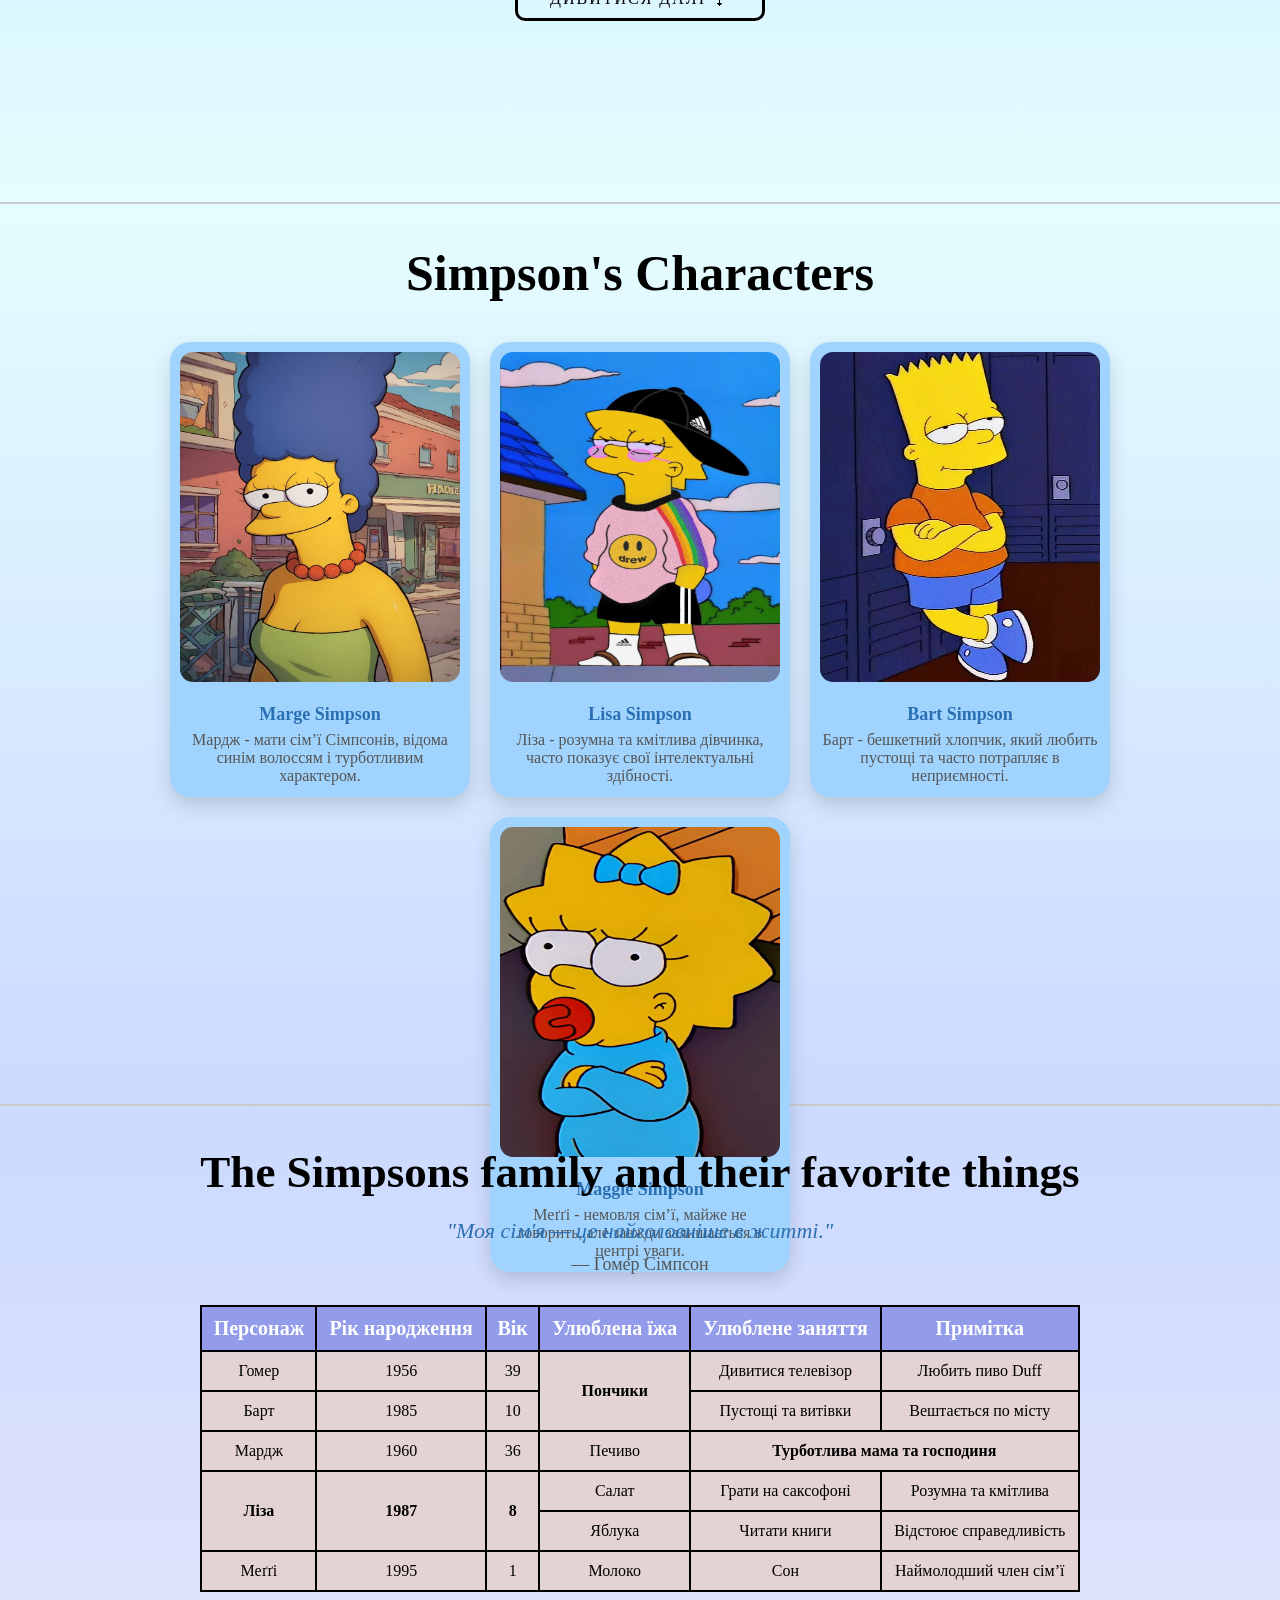
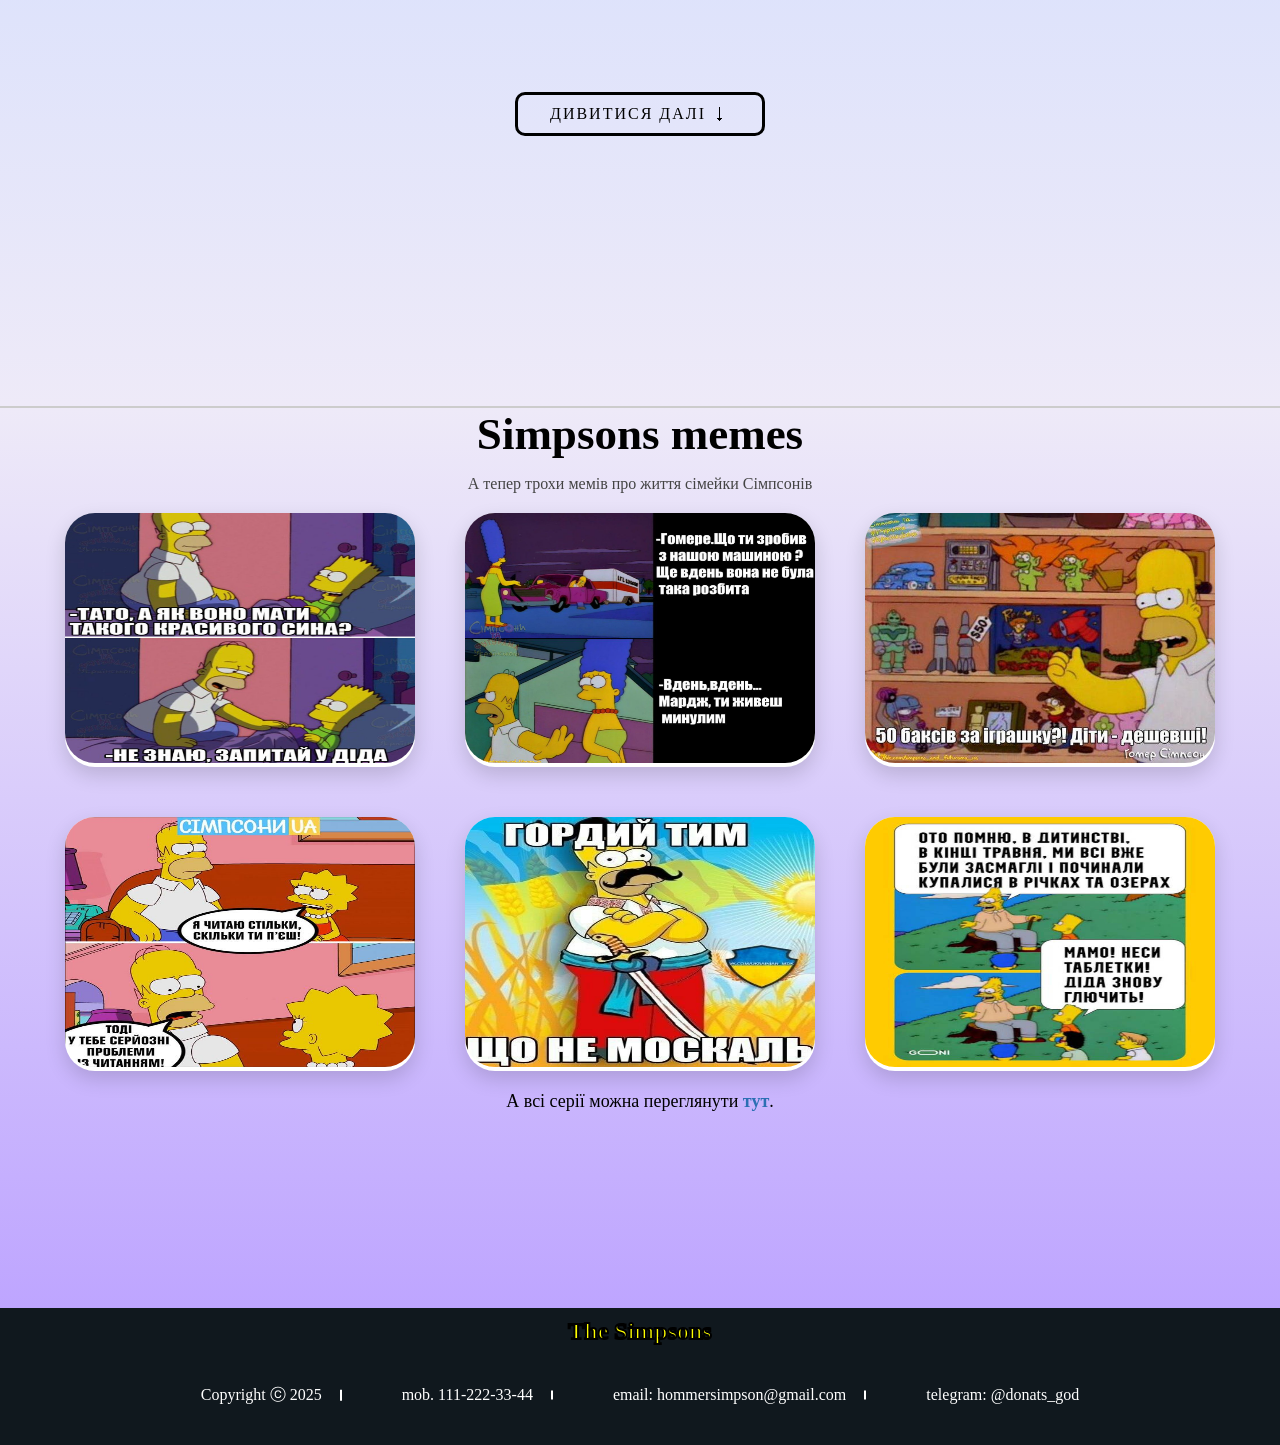
==== commit 5e922713: "Оновлено шляхи" ====
--- a/html/index.html
+++ b/html/index.html
@@ -4,7 +4,7 @@
 
 <head>
     <title> Homer Simpson</title>
-    <link rel="stylesheet" href="css/style.css">
+    <link rel="stylesheet" href="../css/style.css">
     <link href="https://fonts.googleapis.com/css2?family=Bungee&display=swap" rel="stylesheet">
     <style>
         html {
@@ -22,7 +22,7 @@
                 <li><a href="#awards">Нагороди</a></li>
                 <li><a href="#photo">Фото</a></li>
                 <li><a href="#contact">Мем-картки</a></li>
-            </ul> <img src="/images/img.png" alt="donat" class="logo"> </div>
+            </ul> <img src="../images/img.png" alt="donat" class="logo"> </div>
             <div class="content">
                 <h1>Homer Simpson</h1>
             </div>
@@ -33,7 +33,7 @@
         <hr>
         <section id="plot">
             <div class="plot">
-                <div class="info-container"> <img src="/images/family.png" alt="joke" class="family">
+                <div class="info-container"> <img src="../images/family.png" alt="joke" class="family">
                     <div class="tell">
                         <h1>Привіт, я Гомер Джей Сімпсон</h1>
                         <p>Невеличкі думки про сім'ю, пончики і життя в Спрінґфілді</p>
@@ -57,21 +57,21 @@
             <div class="persons">
                 <h2>Simpson's Characters</h2>
                 <div class="cards-container">
-                    <figure class="card"> <img src="/images/margaret.png" alt="Mардж">
+                    <figure class="card"> <img src="../images/margaret.png" alt="Mардж">
                         <figcaption>
                             <h3>Marge Simpson</h3>
                             <p>Мардж - мати сім’ї Сімпсонів, відома синім волоссям і турботливим характером.</p>
                         </figcaption>
                     </figure>
-                    <article class="card"> <img src="/images/lisa.png" alt="Ліза">
+                    <article class="card"> <img src="../images/lisa.png" alt="Ліза">
                         <h3>Lisa Simpson</h3>
                         <p>Ліза - розумна та кмітлива дівчинка, часто показує свої інтелектуальні здібності.</p>
                     </article>
-                    <div class="card"> <img src="/images/bart.png" alt="Барт">
+                    <div class="card"> <img src="../images/bart.png" alt="Барт">
                         <h3>Bart Simpson</h3>
                         <p>Барт - бешкетний хлопчик, який любить пустощі та часто потрапляє в неприємності.</p>
                     </div>
-                    <div class="card"> <img src="/images/maggie.png" alt="Меґґі">
+                    <div class="card"> <img src="../images/maggie.png" alt="Меґґі">
                         <h3>Maggie Simpson</h3>
                         <p>Меґґі - немовля сім’ї, майже не говорить, але завжди залишається в центрі уваги.</p>
                     </div>
@@ -144,12 +144,12 @@
             <p class="mem-note">А тепер трохи мемів про життя сімейки Сімпсонів</p>
             <aside>
                 <div class="mems-container">
-                    <div class="mem-card"><img src="/images/mem1.png" alt="Мем 1"></div>
-                    <div class="mem-card"><img src="/images/mem2.png" alt="Мем 2"></div>
-                    <div class="mem-card"><img src="/images/mem3.png" alt="Мем 3"></div>
-                    <div class="mem-card"><img src="/images/mem4.png" alt="Мем 4"></div>
-                    <div class="mem-card"><img src="/images/mem5.png" alt="Мем 5"></div>
-                    <div class="mem-card"><img src="/images/mem6.png" alt="Мем 6"></div>
+                    <div class="mem-card"><img src="../images/mem1.png" alt="Мем 1"></div>
+                    <div class="mem-card"><img src="../images/mem2.png" alt="Мем 2"></div>
+                    <div class="mem-card"><img src="../images/mem3.png" alt="Мем 3"></div>
+                    <div class="mem-card"><img src="../images/mem4.png" alt="Мем 4"></div>
+                    <div class="mem-card"><img src="../images/mem5.png" alt="Мем 5"></div>
+                    <div class="mem-card"><img src="../images/mem6.png" alt="Мем 6"></div>
                 </div>
                 <p class="watch-link"> А всі серії можна переглянути <a href="https://simpsonsua.tv/simpsony/"
                         target="_blank">тут</a>. </p>
--- a/css/style.css
+++ b/css/style.css
@@ -0,0 +1,387 @@
+* {
+    margin: 0;
+    padding: 0;
+    box-sizing: border-box;
+    font-family: 'Bungee', cursive;
+}
+
+header {
+    width: 100%;
+    height: 100vh;
+    background: linear-gradient(rgba(0, 0, 0, 0.5), rgb(189, 224, 255)), url(image.png) no-repeat center center/cover;
+    background-position: center;
+    background-size: cover;
+    padding-left: 4%;
+    padding-right: 4%;
+    padding-top: 1.5%;
+}
+
+header .logo {
+    width: 70px;
+    background: pink;
+    border-radius: 50%;
+    padding: 7px;
+    cursor: pointer;
+}
+
+.navbar {
+    display: flex;
+    justify-content: space-between;
+    align-items: center;
+}
+
+.navbar ul {
+    list-style: none;
+}
+
+.navbar ul li {
+    display: inline-block;
+    padding: 20px;
+}
+
+.navbar ul li a {
+    text-decoration: none;
+    font-size: 20px;
+    color: #ffffff;
+    background: linear-gradient(rgb(255, 255, 255) 0 0) bottom /var(--t, 0) 2px no-repeat;
+    transition: .5s;
+}
+
+.navbar ul li a:hover {
+    --t: 100%;
+}
+
+hr {
+    border: 1px solid #ccc;
+}
+
+.content {
+    color: hsl(66, 86%, 55%);
+    position: absolute;
+    top: 75%;
+    left: 50%;
+    transform: translate(-50%, -50%);
+    font-size: 70px;
+    white-space: nowrap;
+}
+
+.content h1 {
+    -webkit-text-stroke: 3px black;
+}
+
+.button1 {
+    position: absolute;
+    top: 91%;
+    left: 50%;
+    transform: translate(-50%, -50%);
+}
+
+.btn {
+    background: transparent;
+    border: 3px solid #000000;
+    padding: 10px 30px;
+    color: #010101;
+    text-transform: uppercase;
+    letter-spacing: 2px;
+    border-radius: 10px;
+    min-width: 250px;
+    cursor: pointer;
+    display: inline-block;
+    text-align: center;
+    text-decoration: none;
+}
+
+.plot {
+    display: flex;
+    flex-direction: column;
+    justify-content: center;
+    align-items: center;
+    width: 100%;
+    height: 100vh;
+    background: linear-gradient(rgb(189, 224, 255), rgb(229, 253, 255));
+}
+
+.info-container {
+    display: flex;
+}
+
+.family {
+    border-radius: 30px;
+    padding-left: 20px;
+    padding-top: 20px;
+    padding-right: 20px;
+    width: 50%;
+    height: 75%;
+}
+
+.tell {
+    padding-top: 20px;
+    padding-right: 20px;
+    font-size: 20px;
+    line-height: 1.6;
+}
+
+.tell h1 {
+    color: #2b6fb3;
+}
+
+.tell h2 {
+    color: #2196f3;
+}
+
+.tell h3 {
+    color: #f44336;
+}
+
+.tell h4 {
+    color: #4caf50;
+}
+
+.tell h5 {
+    color: #9c27b0;
+}
+
+.persons {
+    height: 100vh;
+    display: flex;
+    flex-direction: column;
+    align-items: center;
+    gap: 40px;
+    padding: 40px 20px;
+    background: linear-gradient(rgb(229, 253, 255), rgb(203, 218, 255));
+}
+
+.persons h2 {
+    font-size: 50px;
+}
+
+.persons img {
+    height: 400px;
+    border-radius: 23px;
+    transition: transform 0.3s;
+}
+
+.persons img:hover {
+    transform: scale(1.05);
+}
+
+.photos {
+    display: flex;
+    gap: 100px;
+}
+
+.cards-container {
+    display: flex;
+    justify-content: center;
+    gap: 20px;
+    flex-wrap: wrap;
+}
+
+.card {
+    background: #a0d4ff;
+    border-radius: 20px;
+    box-shadow: 0 8px 20px rgba(0, 0, 0, 0.15);
+    overflow: hidden;
+    width: 300px;
+    text-align: center;
+    transition: transform 0.3s, box-shadow 0.3s;
+}
+
+.card img {
+    width: 100%;
+    height: 410px;
+    display: block;
+    padding: 10px;
+}
+
+.card h3 {
+    margin: 12px 0 6px;
+    font-size: 18px;
+    color: #2b6fb3;
+}
+
+.card p {
+    font-size: 16px;
+    padding: 0 10px 12px;
+    color: #555;
+}
+
+.card:hover {
+    transform: translateY(-5px);
+    box-shadow: 0 25px 45px rgba(0, 0, 0, 0.25);
+}
+
+#awards {
+    display: flex;
+    justify-content: center;
+    padding: 40px 40px;
+    height: 100vh;
+    text-align: center;
+    background: linear-gradient(rgb(203, 218, 255), rgb(238, 234, 248));
+}
+
+#awards h2 {
+    font-size: 45px;
+    margin-bottom: 20px;
+    color: #000000;
+}
+
+.quote {
+    font-size: 22px;
+    font-style: italic;
+    color: #2b6fb3;
+    text-align: center;
+    margin-bottom: 30px;
+}
+
+.quote cite {
+    display: block;
+    font-size: 18px;
+    font-style: normal;
+    color: #555;
+    margin-top: 10px;
+}
+
+table {
+    width: 100%;
+    border-collapse: collapse;
+    font-family: 'Bungee', cursive;
+    margin-bottom: 100px;
+}
+
+th,
+td {
+    border: 2px solid #000000;
+    padding: 10px;
+}
+
+th {
+    background-color: #929cea;
+    color: rgb(255, 255, 255);
+    font-size: 20px;
+}
+
+td {
+    background-color: #e4d3d3;
+}
+
+td[rowspan],
+td[colspan] {
+    font-weight: bold;
+}
+
+.mems-container {
+    display: flex;
+    justify-content: center;
+    gap: 50px;
+    flex-wrap: wrap;
+}
+
+.mem-note {
+    text-align: center;
+    font-size: 16px;
+    margin-bottom: 20px;
+    color: #444;
+}
+
+.mem-caption {
+    text-align: center;
+    font-size: 16px;
+    color: #666;
+}
+
+.mem-card {
+    background: #fff;
+    border-radius: 30px;
+    box-shadow: 0 8px 20px rgba(0, 0, 0, 0.15);
+    width: 350px;
+    text-align: center;
+    transition: transform 0.3s, box-shadow 0.3s;
+}
+
+.mem-card img {
+    width: 100%;
+    height: 250px;
+    border-radius: 30px;
+}
+
+.card img {
+    height: 350px;
+    width: 300px;
+}
+
+.mem-card:hover {
+    transform: translateY(-5px);
+    box-shadow: 0 12px 28px rgba(0, 0, 0, 0.25);
+}
+
+.mem {
+    text-align: center;
+    font-size: 45px;
+    color: #000000;
+    padding-bottom: 15px;
+}
+
+#photo {
+    background: linear-gradient(rgb(238, 234, 248), rgb(190, 165, 255));
+    height: 100vh;
+}
+
+.watch-link {
+    text-align: center;
+    font-size: 18px;
+    margin-top: 20px;
+}
+
+.watch-link a {
+    color: #2b6fb3;
+    text-decoration: none;
+    font-weight: bold;
+}
+
+.watch-link a:hover {
+    text-decoration: underline;
+}
+
+#contact {
+    width: 100%;
+    position: relative;
+    background-color: #10181e;
+}
+
+.footer {
+    display: flex;
+    justify-content: center;
+    align-items: center;
+    gap: 40px;
+    height: 100px;
+    background-color: #10181e;
+}
+
+.footer h3 {
+    position: relative;
+    color: white;
+    font-weight: 300;
+    font-size: 16px;
+    margin: 0;
+    padding: 0 20px;
+}
+
+.footer h3:not(:last-child)::after {
+    content: "";
+    position: absolute;
+    right: 0;
+    top: 50%;
+    transform: translateY(-50%);
+    width: 2px;
+    height: 50%;
+    background-color: #ffffff;
+}
+
+.text {
+    display: flex;
+    justify-content: center;
+    padding-top: 10px;
+    color: yellow;
+    -webkit-text-stroke: 2px black;
+}
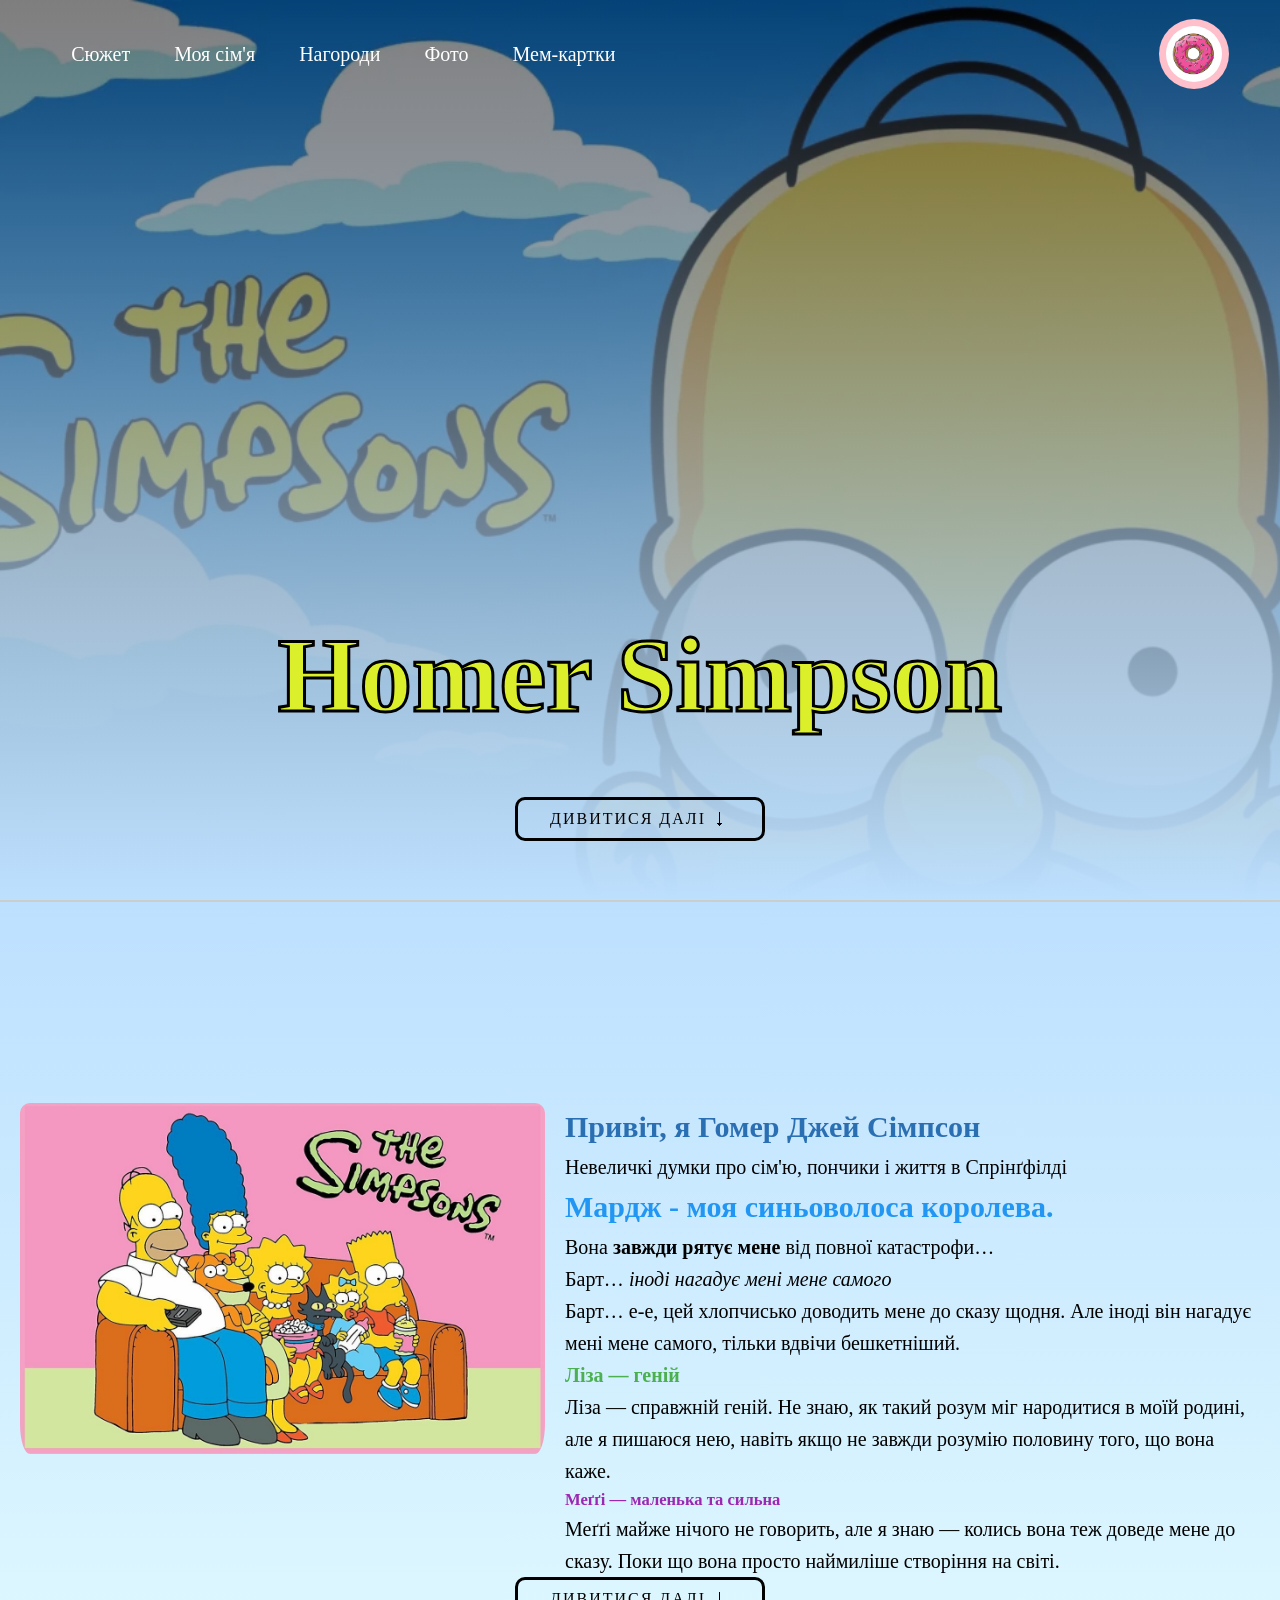
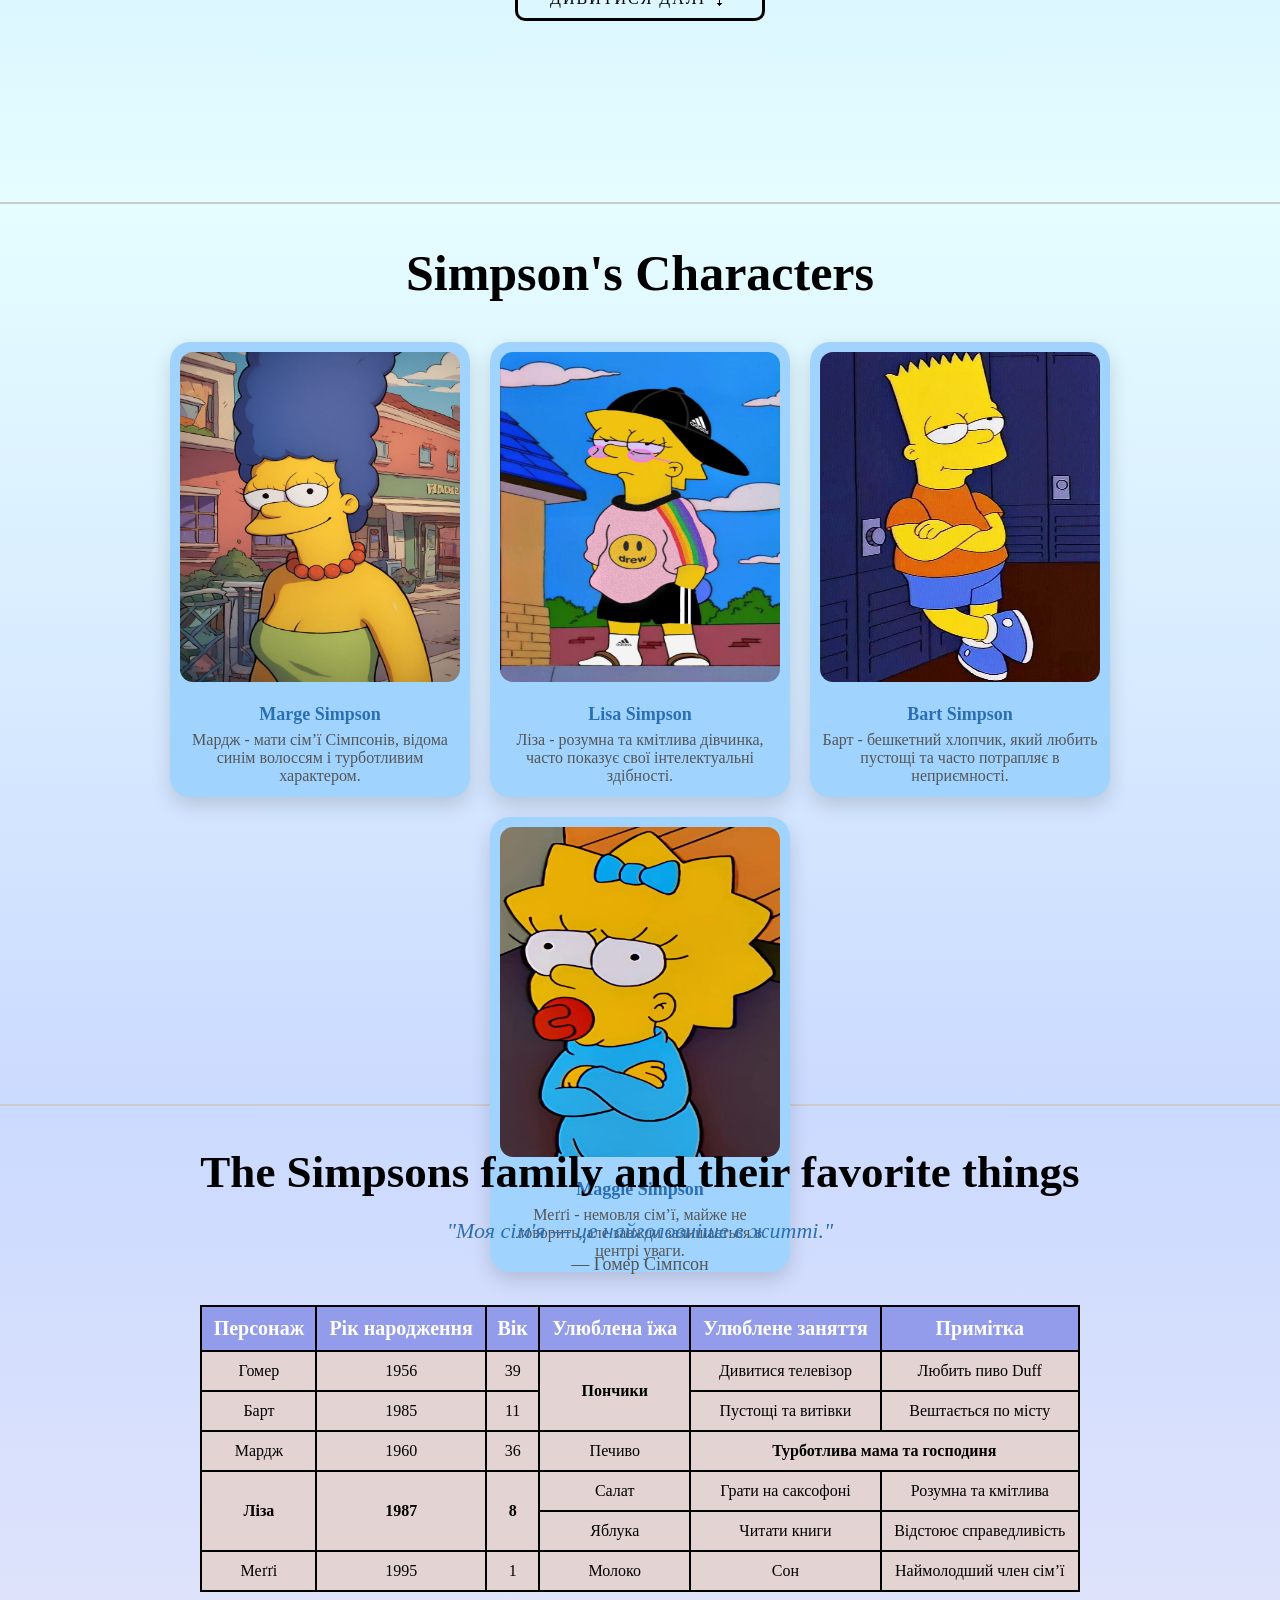
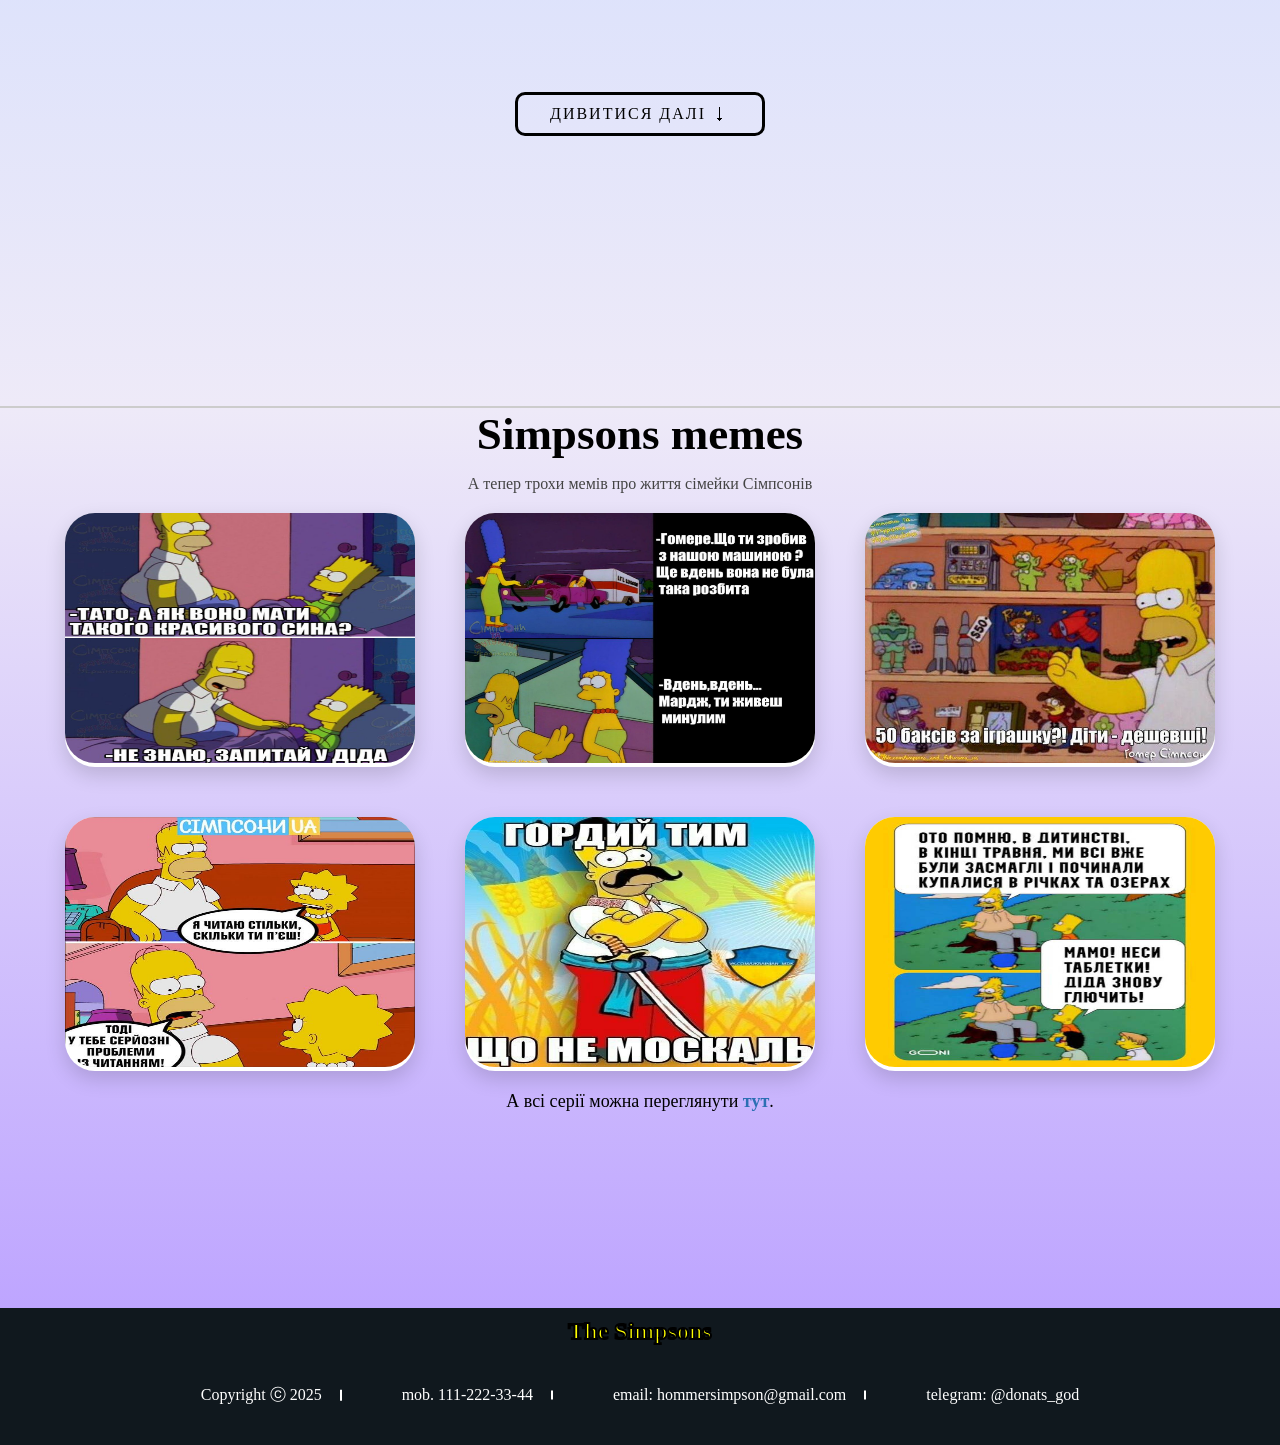
==== commit 7608748f: "Зміна віку Барта" ====
--- a/html/index.html
+++ b/html/index.html
@@ -104,7 +104,7 @@
                     <tr>
                         <td>Барт</td>
                         <td>1985</td>
-                        <td>10</td>
+                        <td>11</td>
                         <td>Пустощі та витівки</td>
                         <td>Вештається по місту</td>
                     </tr>
--- a/css/style.css
+++ b/css/style.css
@@ -8,7 +8,7 @@
 header {
     width: 100%;
     height: 100vh;
-    background: linear-gradient(rgba(0, 0, 0, 0.5), rgb(189, 224, 255)), url(image.png) no-repeat center center/cover;
+    background: linear-gradient(rgba(0, 0, 0, 0.5), rgb(189, 224, 255)), url(../images/image.png) no-repeat center center/cover;
     background-position: center;
     background-size: cover;
     padding-left: 4%;
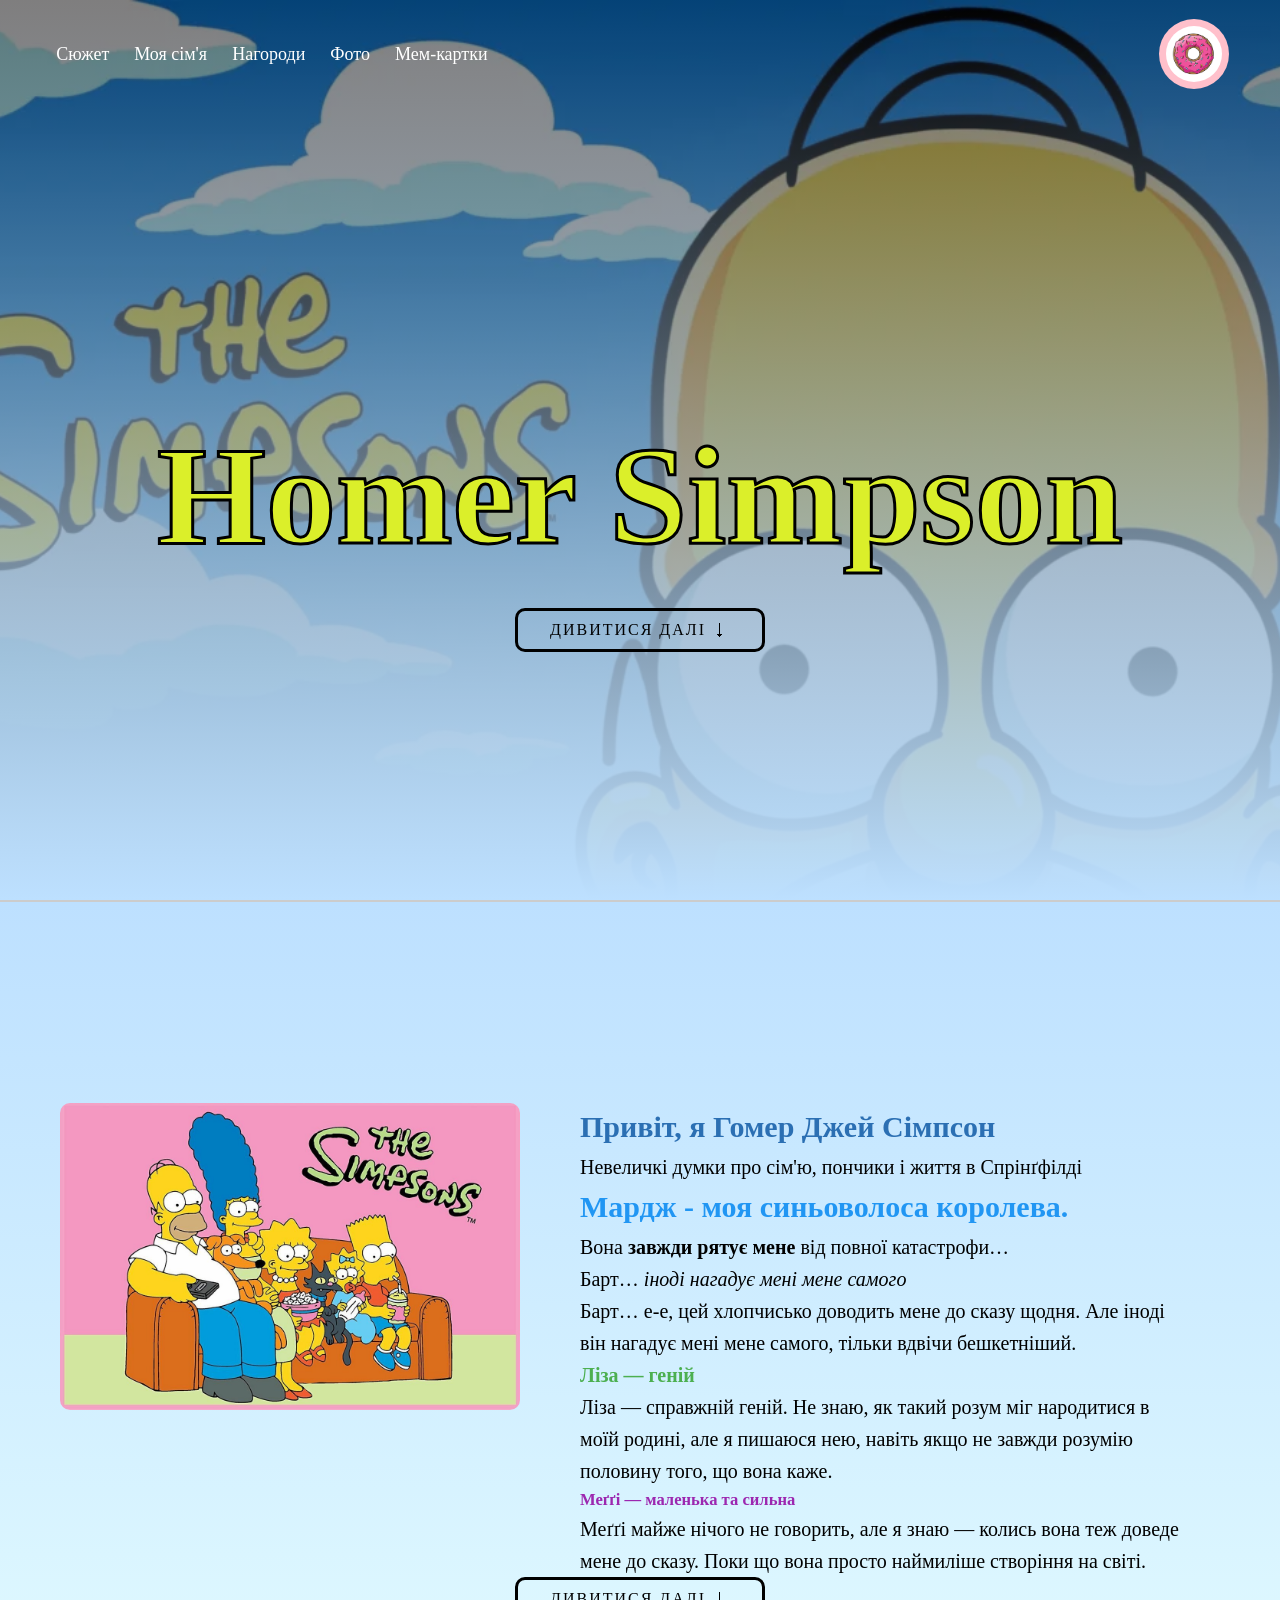
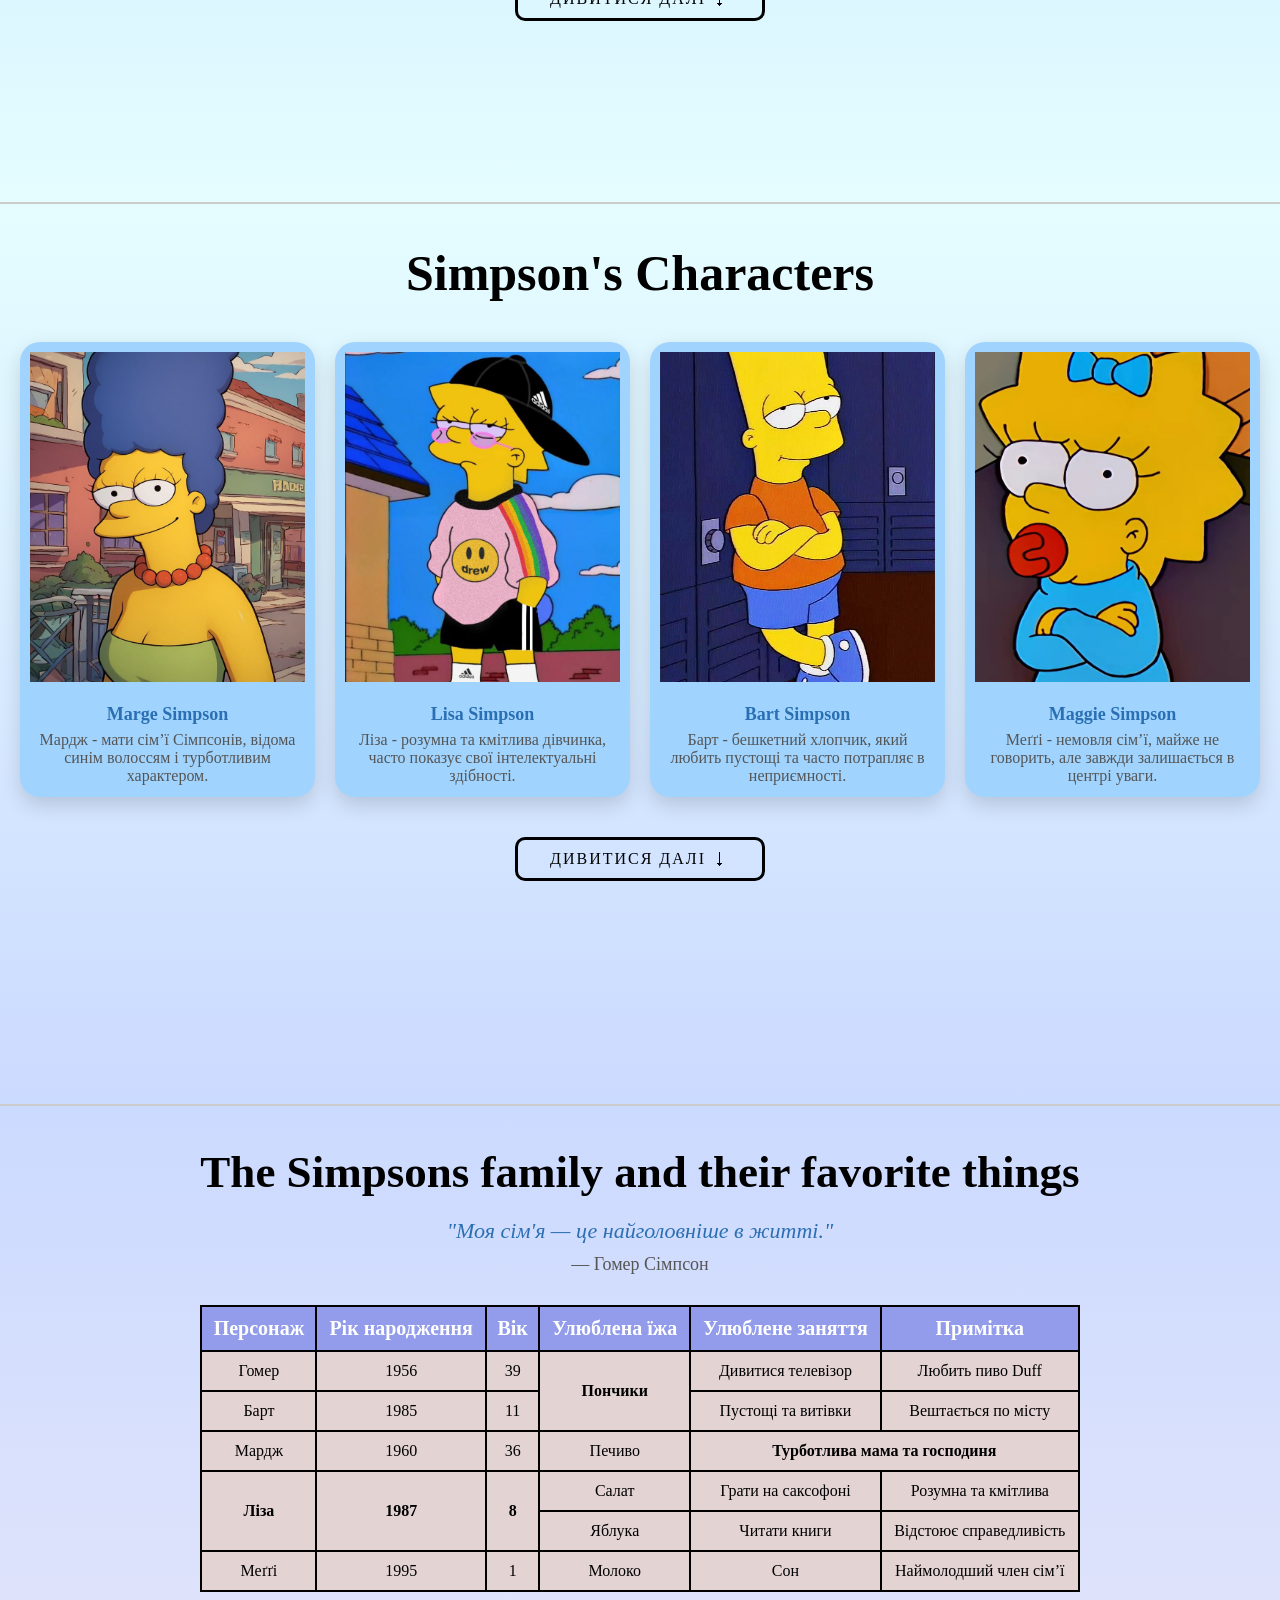
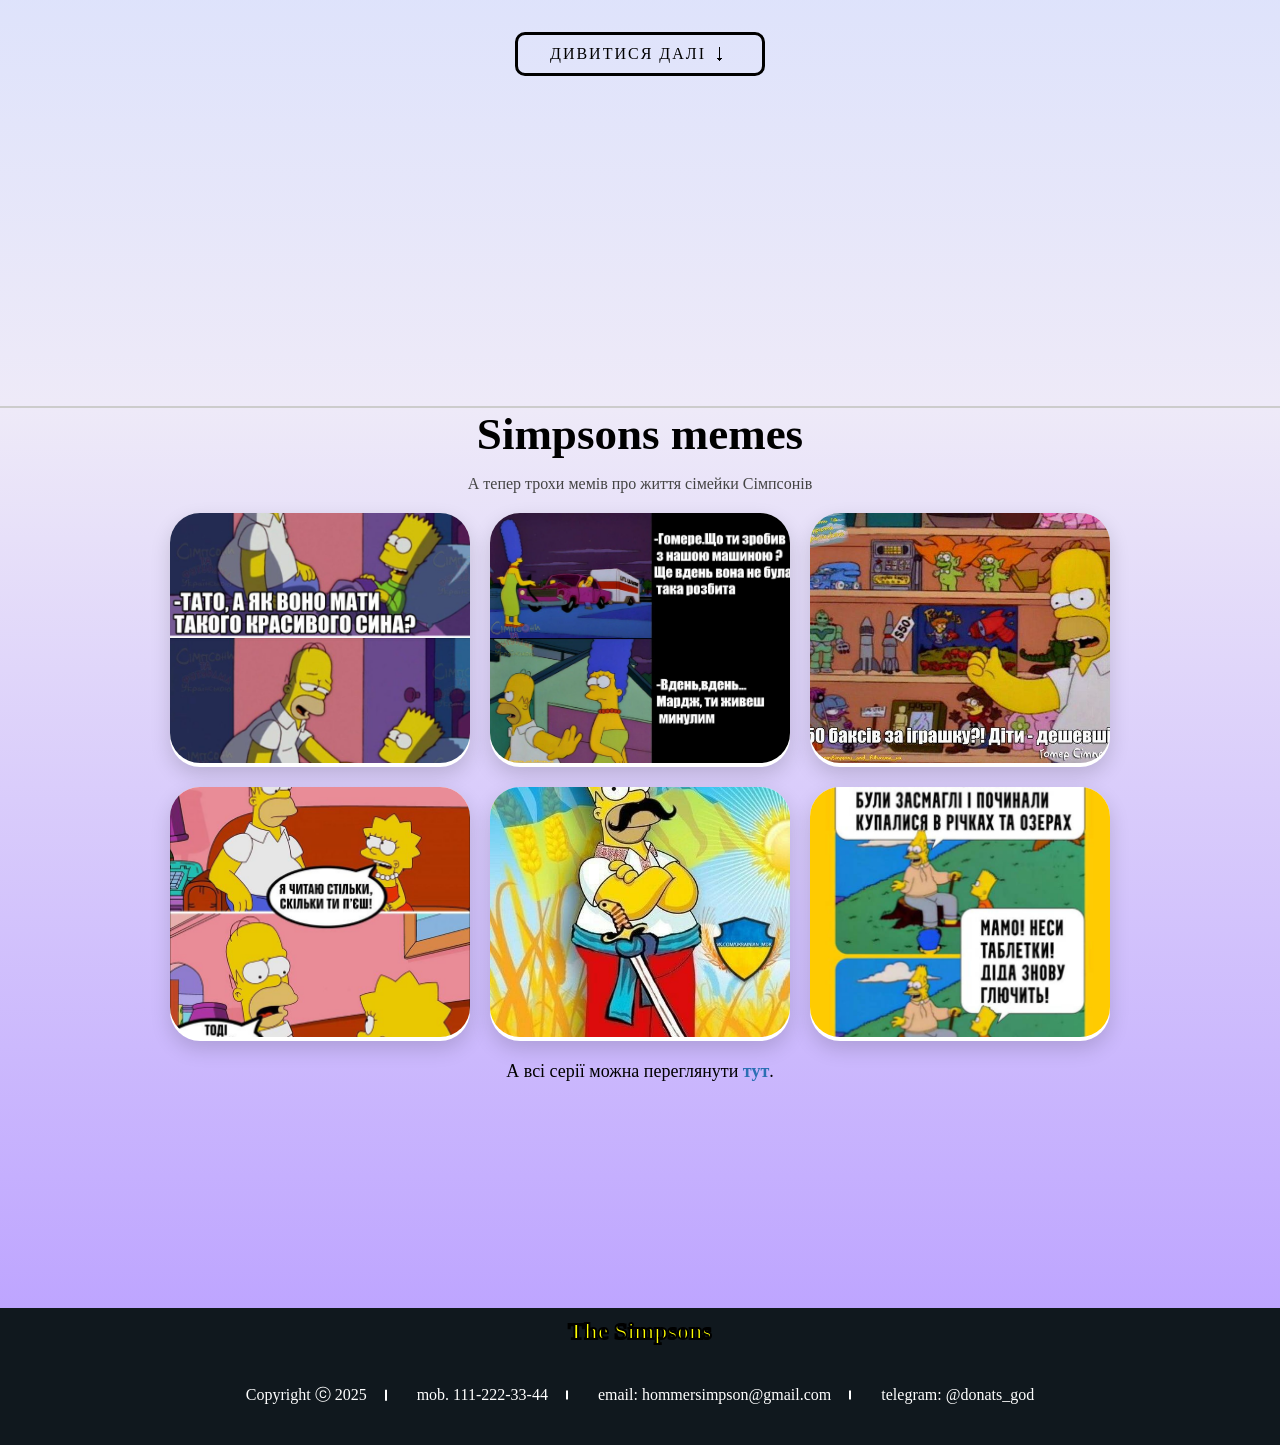
==== commit 620b15a1: "media" ====
--- a/html/index.html
+++ b/html/index.html
@@ -1,16 +1,16 @@
-<!DOCTYPE html>
 <!DOCTYPE html>
 <html lang="en">
 
 <head>
-    <title> Homer Simpson</title>
-    <link rel="stylesheet" href="../css/style.css">
+    <title>Homer Simpson</title>
+    <link rel="stylesheet" href="../css/style.css"> 
     <link href="https://fonts.googleapis.com/css2?family=Bungee&display=swap" rel="stylesheet">
     <style>
         html {
             scroll-behavior: smooth;
         }
     </style>
+    <meta name="viewport" content="width=device-width, initial-scale=1.0">
 </head>
 
 <body>
@@ -22,18 +22,22 @@
                 <li><a href="#awards">Нагороди</a></li>
                 <li><a href="#photo">Фото</a></li>
                 <li><a href="#contact">Мем-картки</a></li>
-            </ul> <img src="../images/img.png" alt="donat" class="logo"> </div>
-            <div class="content">
-                <h1>Homer Simpson</h1>
-            </div>
-            <div class="button1"> <a href="#plot" class="btn">Дивитися далі ⭣</a>
+            </ul>
+            <img src="../images/img.png" alt="donat" class="logo">
         </nav>
+        <div class="content">
+            <h1>Homer Simpson</h1>
+        </div>
+        <div class="button1">
+            <a href="#plot" class="btn">Дивитися далі ⭣</a>
+        </div>
     </header>
     <main>
         <hr>
         <section id="plot">
             <div class="plot">
-                <div class="info-container"> <img src="../images/family.png" alt="joke" class="family">
+                <div class="info-container">
+                    <img src="../images/family.png" alt="joke" class="family">
                     <div class="tell">
                         <h1>Привіт, я Гомер Джей Сімпсон</h1>
                         <p>Невеличкі думки про сім'ю, пончики і життя в Спрінґфілді</p>
@@ -49,7 +53,8 @@
                         <p>Меґґі майже нічого не говорить, але я знаю — колись вона теж доведе мене до сказу. Поки що
                             вона просто наймиліше створіння на світі.</p>
                     </div>
-                </div> <a href="#film-crew" class="btn">Дивитися далі ⭣</a>
+                </div>
+                <a href="#film-crew" class="btn">Дивитися далі ⭣</a>
             </div>
         </section>
         <hr>
@@ -57,25 +62,30 @@
             <div class="persons">
                 <h2>Simpson's Characters</h2>
                 <div class="cards-container">
-                    <figure class="card"> <img src="../images/margaret.png" alt="Mардж">
+                    <figure class="card">
+                        <img src="../images/margaret.png" alt="Mардж">
                         <figcaption>
                             <h3>Marge Simpson</h3>
                             <p>Мардж - мати сім’ї Сімпсонів, відома синім волоссям і турботливим характером.</p>
                         </figcaption>
                     </figure>
-                    <article class="card"> <img src="../images/lisa.png" alt="Ліза">
+                    <article class="card">
+                        <img src="../images/lisa.png" alt="Ліза">
                         <h3>Lisa Simpson</h3>
                         <p>Ліза - розумна та кмітлива дівчинка, часто показує свої інтелектуальні здібності.</p>
                     </article>
-                    <div class="card"> <img src="../images/bart.png" alt="Барт">
+                    <div class="card">
+                        <img src="../images/bart.png" alt="Барт">
                         <h3>Bart Simpson</h3>
                         <p>Барт - бешкетний хлопчик, який любить пустощі та часто потрапляє в неприємності.</p>
                     </div>
-                    <div class="card"> <img src="../images/maggie.png" alt="Меґґі">
+                    <div class="card">
+                        <img src="../images/maggie.png" alt="Меґґі">
                         <h3>Maggie Simpson</h3>
                         <p>Меґґі - немовля сім’ї, майже не говорить, але завжди залишається в центрі уваги.</p>
                     </div>
-                </div> <a href="#awards" class="btn">Дивитися далі ⭣</a>
+                </div>
+                <a href="#awards" class="btn">Дивитися далі ⭣</a>
             </div>
         </section>
         <hr>
@@ -94,49 +104,51 @@
                         <th>Примітка</th>
                     </tr>
                     <tr>
-                        <td>Гомер</td>
-                        <td>1956</td>
-                        <td>39</td>
-                        <td rowspan="2">Пончики</td>
-                        <td>Дивитися телевізор</td>
-                        <td>Любить пиво Duff</td>
+                        <td data-label="Персонаж">Гомер</td>
+                        <td data-label="Рік народження">1956</td>
+                        <td data-label="Вік">39</td>
+                        <td data-label="Улюблена їжа" rowspan="2">Пончики</td>
+                        <td data-label="Улюблене заняття">Дивитися телевізор</td>
+                        <td data-label="Примітка">Любить пиво Duff</td>
                     </tr>
                     <tr>
-                        <td>Барт</td>
-                        <td>1985</td>
-                        <td>11</td>
-                        <td>Пустощі та витівки</td>
-                        <td>Вештається по місту</td>
+                        <td data-label="Персонаж">Барт</td>
+                        <td data-label="Рік народження">1985</td>
+                        <td data-label="Вік">11</td>
+                        <td data-label="Улюблене заняття">Пустощі та витівки</td>
+                        <td data-label="Примітка">Вештається по місту</td>
                     </tr>
                     <tr>
-                        <td>Мардж</td>
-                        <td>1960</td>
-                        <td>36</td>
-                        <td>Печиво</td>
-                        <td colspan="2">Турботлива мама та господиня</td>
+                        <td data-label="Персонаж">Мардж</td>
+                        <td data-label="Рік народження">1960</td>
+                        <td data-label="Вік">36</td>
+                        <td data-label="Улюблена їжа">Печиво</td>
+                        <td data-label="Улюблене заняття" colspan="2">Турботлива мама та господиня</td>
                     </tr>
                     <tr>
-                        <td rowspan="2">Ліза</td>
-                        <td rowspan="2">1987</td>
-                        <td rowspan="2">8</td>
-                        <td>Салат</td>
-                        <td>Грати на саксофоні</td>
-                        <td>Розумна та кмітлива</td>
+                        <td data-label="Персонаж" rowspan="2">Ліза</td>
+                        <td data-label="Рік народження" rowspan="2">1987</td>
+                        <td data-label="Вік" rowspan="2">8</td>
+                        <td data-label="Улюблена їжа">Салат</td>
+                        <td data-label="Улюблене заняття">Грати на саксофоні</td>
+                        <td data-label="Примітка">Розумна та кмітлива</td>
                     </tr>
                     <tr>
-                        <td>Яблука</td>
-                        <td>Читати книги</td>
-                        <td>Відстоює справедливість</td>
+                        <td data-label="Улюблена їжа">Яблука</td>
+                        <td data-label="Улюблене заняття">Читати книги</td>
+                        <td data-label="Примітка">Відстоює справедливість</td>
                     </tr>
                     <tr>
-                        <td>Меґґі</td>
-                        <td>1995</td>
-                        <td>1</td>
-                        <td>Молоко</td>
-                        <td>Сон</td>
-                        <td>Наймолодший член сім’ї</td>
+                        <td data-label="Персонаж">Меґґі</td>
+                        <td data-label="Рік народження">1995</td>
+                        <td data-label="Вік">1</td>
+                        <td data-label="Улюблена їжа">Молоко</td>
+                        <td data-label="Улюблене заняття">Сон</td>
+                        <td data-label="Примітка">Наймолодший член сім’ї</td>
                     </tr>
-                </table> <a href="#photo" class="btn">Дивитися далі ⭣</a>
+                </table>
+                <a href="#photo" class="btn">Дивитися далі ⭣</a>
+            </div>
         </section>
         <hr>
         <section id="photo">
@@ -155,8 +167,6 @@
                         target="_blank">тут</a>. </p>
             </aside>
         </section>
-        </div>
-        </section>
     </main>
     <section id="contact">
         <div class="text">
--- a/css/style.css
+++ b/css/style.css
@@ -5,15 +5,16 @@
     font-family: 'Bungee', cursive;
 }
 
+/* --- Загальні стилі та Header --- */
+
 header {
     width: 100%;
     height: 100vh;
     background: linear-gradient(rgba(0, 0, 0, 0.5), rgb(189, 224, 255)), url(../images/image.png) no-repeat center center/cover;
     background-position: center;
     background-size: cover;
-    padding-left: 4%;
-    padding-right: 4%;
-    padding-top: 1.5%;
+    padding: 1.5% 4%;
+    transition: height 0.3s;
 }
 
 header .logo {
@@ -24,6 +25,7 @@
     cursor: pointer;
 }
 
+/*  Flexbox 1: Навігаційна панель */
 .navbar {
     display: flex;
     justify-content: space-between;
@@ -32,16 +34,17 @@
 
 .navbar ul {
     list-style: none;
+    display: flex;
+    gap: 15px;
 }
 
 .navbar ul li {
-    display: inline-block;
-    padding: 20px;
+    padding: 5px;
 }
 
 .navbar ul li a {
     text-decoration: none;
-    font-size: 20px;
+    font-size: 18px; /* Зменшено шрифт для компактності */
     color: #ffffff;
     background: linear-gradient(rgb(255, 255, 255) 0 0) bottom /var(--t, 0) 2px no-repeat;
     transition: .5s;
@@ -58,7 +61,7 @@
 .content {
     color: hsl(66, 86%, 55%);
     position: absolute;
-    top: 75%;
+    top: 55%; /* Змінено: Переміщено заголовок вище */
     left: 50%;
     transform: translate(-50%, -50%);
     font-size: 70px;
@@ -71,7 +74,7 @@
 
 .button1 {
     position: absolute;
-    top: 91%;
+    top: 70%; /* Змінено: Переміщено кнопку вище */
     left: 50%;
     transform: translate(-50%, -50%);
 }
@@ -89,36 +92,49 @@
     display: inline-block;
     text-align: center;
     text-decoration: none;
-}
+    transition: background-color 0.3s, color 0.3s;
+}
+
+.btn:hover {
+    background-color: #000000;
+    color: #ffffff;
+}
+
+/* --- Секція Plot (Сюжет) --- */
 
 .plot {
     display: flex;
     flex-direction: column;
     justify-content: center;
     align-items: center;
-    width: 100%;
-    height: 100vh;
+    min-height: 100vh;
+    width: 100%;
     background: linear-gradient(rgb(189, 224, 255), rgb(229, 253, 255));
-}
-
+    padding: 50px 20px;
+}
+
+/*  Flexbox 2: Контейнер інформації про сім'ю */
 .info-container {
     display: flex;
+    align-items: flex-start;
+    max-width: 1200px;
+    gap: 40px;
 }
 
 .family {
     border-radius: 30px;
-    padding-left: 20px;
-    padding-top: 20px;
-    padding-right: 20px;
+    padding: 20px;
     width: 50%;
-    height: 75%;
+    height: auto;
+    max-width: 500px;
+    transition: all 0.3s;
 }
 
 .tell {
     padding-top: 20px;
-    padding-right: 20px;
     font-size: 20px;
     line-height: 1.6;
+    width: 50%;
 }
 
 .tell h1 {
@@ -141,8 +157,10 @@
     color: #9c27b0;
 }
 
+/* --- Секція Persons (Моя сім'я) --- */
+
 .persons {
-    height: 100vh;
+    min-height: 100vh;
     display: flex;
     flex-direction: column;
     align-items: center;
@@ -155,26 +173,14 @@
     font-size: 50px;
 }
 
-.persons img {
-    height: 400px;
-    border-radius: 23px;
-    transition: transform 0.3s;
-}
-
-.persons img:hover {
-    transform: scale(1.05);
-}
-
-.photos {
-    display: flex;
-    gap: 100px;
-}
-
+/*  Grid 1: Картки персонажів */
 .cards-container {
-    display: flex;
+    display: grid;
+    grid-template-columns: repeat(4, 1fr);
+    gap: 20px;
+    max-width: 1280px;
+    width: 100%;
     justify-content: center;
-    gap: 20px;
-    flex-wrap: wrap;
 }
 
 .card {
@@ -182,16 +188,18 @@
     border-radius: 20px;
     box-shadow: 0 8px 20px rgba(0, 0, 0, 0.15);
     overflow: hidden;
-    width: 300px;
+    width: 100%;
     text-align: center;
     transition: transform 0.3s, box-shadow 0.3s;
 }
 
 .card img {
     width: 100%;
-    height: 410px;
+    height: 350px;
+    object-fit: cover;
     display: block;
     padding: 10px;
+    transition: height 0.3s;
 }
 
 .card h3 {
@@ -211,11 +219,14 @@
     box-shadow: 0 25px 45px rgba(0, 0, 0, 0.25);
 }
 
+/* --- Секція Awards (Нагороди / Таблиця) --- */
+
 #awards {
     display: flex;
-    justify-content: center;
-    padding: 40px 40px;
-    height: 100vh;
+    flex-direction: column;
+    align-items: center;
+    padding: 40px 20px;
+    min-height: 100vh;
     text-align: center;
     background: linear-gradient(rgb(203, 218, 255), rgb(238, 234, 248));
 }
@@ -243,16 +254,18 @@
 }
 
 table {
+    max-width: 1200px;
     width: 100%;
     border-collapse: collapse;
-    font-family: 'Bungee', cursive;
-    margin-bottom: 100px;
+    font-family: Arial, sans-serif;
+    margin-bottom: 40px;
 }
 
 th,
 td {
     border: 2px solid #000000;
     padding: 10px;
+    transition: all 0.3s;
 }
 
 th {
@@ -270,11 +283,15 @@
     font-weight: bold;
 }
 
+/* --- Секція Photo (Мем-картки) --- */
+
 .mems-container {
     display: flex;
     justify-content: center;
-    gap: 50px;
+    gap: 20px;
     flex-wrap: wrap;
+    max-width: 1200px;
+    margin: 0 auto;
 }
 
 .mem-note {
@@ -282,19 +299,13 @@
     font-size: 16px;
     margin-bottom: 20px;
     color: #444;
-}
-
-.mem-caption {
-    text-align: center;
-    font-size: 16px;
-    color: #666;
 }
 
 .mem-card {
     background: #fff;
     border-radius: 30px;
     box-shadow: 0 8px 20px rgba(0, 0, 0, 0.15);
-    width: 350px;
+    width: 300px;
     text-align: center;
     transition: transform 0.3s, box-shadow 0.3s;
 }
@@ -303,11 +314,7 @@
     width: 100%;
     height: 250px;
     border-radius: 30px;
-}
-
-.card img {
-    height: 350px;
-    width: 300px;
+    object-fit: cover;
 }
 
 .mem-card:hover {
@@ -324,7 +331,7 @@
 
 #photo {
     background: linear-gradient(rgb(238, 234, 248), rgb(190, 165, 255));
-    height: 100vh;
+    min-height: 100vh;
 }
 
 .watch-link {
@@ -343,19 +350,24 @@
     text-decoration: underline;
 }
 
+/* --- Footer (Контакти) --- */
+
 #contact {
     width: 100%;
     position: relative;
     background-color: #10181e;
 }
 
+/* Flexbox 3: Footer */
 .footer {
     display: flex;
     justify-content: center;
     align-items: center;
-    gap: 40px;
+    gap: 10px;
     height: 100px;
     background-color: #10181e;
+    flex-wrap: wrap;
+    transition: height 0.3s;
 }
 
 .footer h3 {
@@ -384,4 +396,279 @@
     padding-top: 10px;
     color: yellow;
     -webkit-text-stroke: 2px black;
+}
+
+/* ---Медіа-запит 1: Mobile (Екрани до 768px) --- */
+@media (max-width: 768px) {
+    /* === 1. Header & Navigation ===  */
+    header {
+        height: 80vh;
+    }
+    
+    header .logo {
+        display: none; 
+    }
+
+    .navbar {
+        flex-direction: row; 
+        justify-content: center; 
+        padding-top: 20px;
+    }
+
+    .navbar ul {
+        flex-direction: row; 
+        width: auto; 
+        gap: 10px; 
+        align-items: center;
+        margin-top: 0; 
+        flex-wrap: wrap; 
+        justify-content: center;
+    }
+
+    .navbar ul li {
+        padding: 5px 5px; 
+    }
+    
+    .navbar ul li a {
+        font-size: 14px;
+    }
+
+    .content {
+        top: 45%;
+        font-size: 40px;
+    }
+
+    .content h1 {
+        font-size: 40px;
+        -webkit-text-stroke: 2px black;
+        white-space: normal;
+        text-align: center;
+    }
+    
+    .button1 {
+        top: 65%;
+    }
+
+    .btn {
+        min-width: 200px;
+        font-size: 14px;
+        padding: 10px 20px;
+    }
+
+    /* === 2. Plot === */
+    .plot {
+        padding: 30px 10px;
+    }
+    .info-container {
+        flex-direction: column;
+        align-items: center;
+    }
+
+    .family {
+        border: 5px solid #2b6fb3;
+        width: 90%;
+        max-width: 300px;
+        margin-bottom: 20px;
+        padding: 10px;
+    }
+    
+    .tell {
+        width: 100%;
+        max-width: 100%;
+        padding: 0 10px;
+        text-align: center;
+        font-size: 16px;
+        line-height: 1.4;
+    }
+    .tell h1 {
+        font-size: 24px;
+        margin-bottom: 15px;
+    }
+
+    /* === 3. Persons - Картки (Grid) === */
+    .persons h2 {
+        font-size: 30px;
+    }
+
+    .cards-container {
+        grid-template-columns: 1fr;
+        gap: 30px;
+    }
+
+    .card {
+        width: 100%;
+        box-shadow: 0 4px 10px rgba(0, 0, 0, 0.1);
+    }
+    
+    .card img {
+        height: 250px;
+    }
+
+    /* === 4. Table === */
+    
+    table, thead, tbody, th, td, tr {
+        display: block;
+    }
+
+  
+    thead tr {
+        position: absolute;
+        top: -9999px;
+        left: -9999px;
+    }
+
+
+    tr {
+        border: 1px solid #929cea; 
+        margin-bottom: 20px; 
+        border-radius: 10px;
+        box-shadow: 0 4px 10px rgba(0, 0, 0, 0.05);
+        background-color: #f8f8f8;
+        padding: 5px; 
+    }
+
+
+    td {
+        border: none;
+        position: relative;
+        padding: 10px 10px 10px 150px; 
+        text-align: left; 
+        background-color: transparent; 
+        border-bottom: 1px solid #e4d3d3; 
+    }
+    
+    td:last-child {
+        border-bottom: none; 
+    }
+
+   
+    td:before {
+        content: attr(data-label);
+        position: absolute;
+        left: 10px; 
+        width: 130px; 
+        padding-right: 10px;
+        font-weight: bold;
+        color: #2b6fb3; 
+        text-align: right;
+        font-size: 14px;
+    }
+    
+    /* Стилі для rowspan/colspan, щоб вони коректно відображалися у картковому вигляді */
+    td[rowspan]:before,
+    td[colspan]:before {
+        display: inline-block;
+    }
+    
+    tr td:first-child {
+        font-size: 18px;
+        font-weight: bold;
+        color: #000;
+        text-align: center; 
+        padding-left: 10px;
+        border-bottom: 2px solid #929cea; 
+    }
+    
+   
+    tr td:first-child:before {
+        content: none;
+    }
+
+    /* === 5. Footer === */
+    .footer {
+        height: auto;
+        padding: 10px 0; 
+        flex-direction: column;
+    }
+
+    .footer h3 {
+        width: 100%;
+        text-align: center;
+        margin: 3px 0; 
+        padding: 0;
+        font-size: 14px; 
+        font-weight: 200; 
+        padding: 0 10px;
+    }
+
+    .footer h3:not(:last-child)::after {
+        content: none;
+    }
+    
+    
+    .footer h3:nth-child(1):before {
+        content: '© '; 
+    }
+    .footer h3:nth-child(2):before {
+        content: '📞 '; 
+        margin-right: 5px;
+    }
+    .footer h3:nth-child(3):before {
+        content: '📧 '; 
+        margin-right: 5px;
+    }
+    .footer h3:nth-child(4):before {
+        content: '💬 '; 
+        margin-right: 5px;
+    }
+}
+
+/* --- Медіа-запит 2: Tablet (Екрани від 769px до 1024px) --- */
+@media (min-width: 769px) and (max-width: 1024px) {
+    /* === 1. Header === */
+    .content {
+        top: 60%; 
+    }
+    .content h1 {
+        font-size: 100px;
+    }
+    .button1 {
+        top: 90%;
+    }
+    .navbar ul li a {
+        font-size: 30px;
+    }
+
+    /* === 2. Plot=== */
+    .info-container {
+        gap: 20px;
+        padding: 0 20px;
+    }
+    .family {
+        padding: 10px;
+        max-width: 500px;
+    }
+    .tell {
+        font-size: 22px;
+    }
+
+    /* === 3. Persons - Картки (Grid) === */
+    .cards-container {
+        grid-template-columns: repeat(2, 1fr);
+        gap: 30px;
+        padding: 0 30px;
+    }
+    .card img {
+        height: 400px;
+    }
+    
+    /* === 4. Memes === */
+    .mems-container {
+        gap: 15px;
+    }
+
+    .mem-card {
+        width: calc(33.33% - 15px);
+        max-width: 300px;
+    }
+}
+
+/* ---  Медіа-запит 3: Desktop (Екрани від 1025px) --- */
+@media (min-width: 1025px) {
+    .cards-container {
+        grid-template-columns: repeat(4, 1fr);
+    }
+    .mem-card {
+        width: 300px;
+    }
 }
